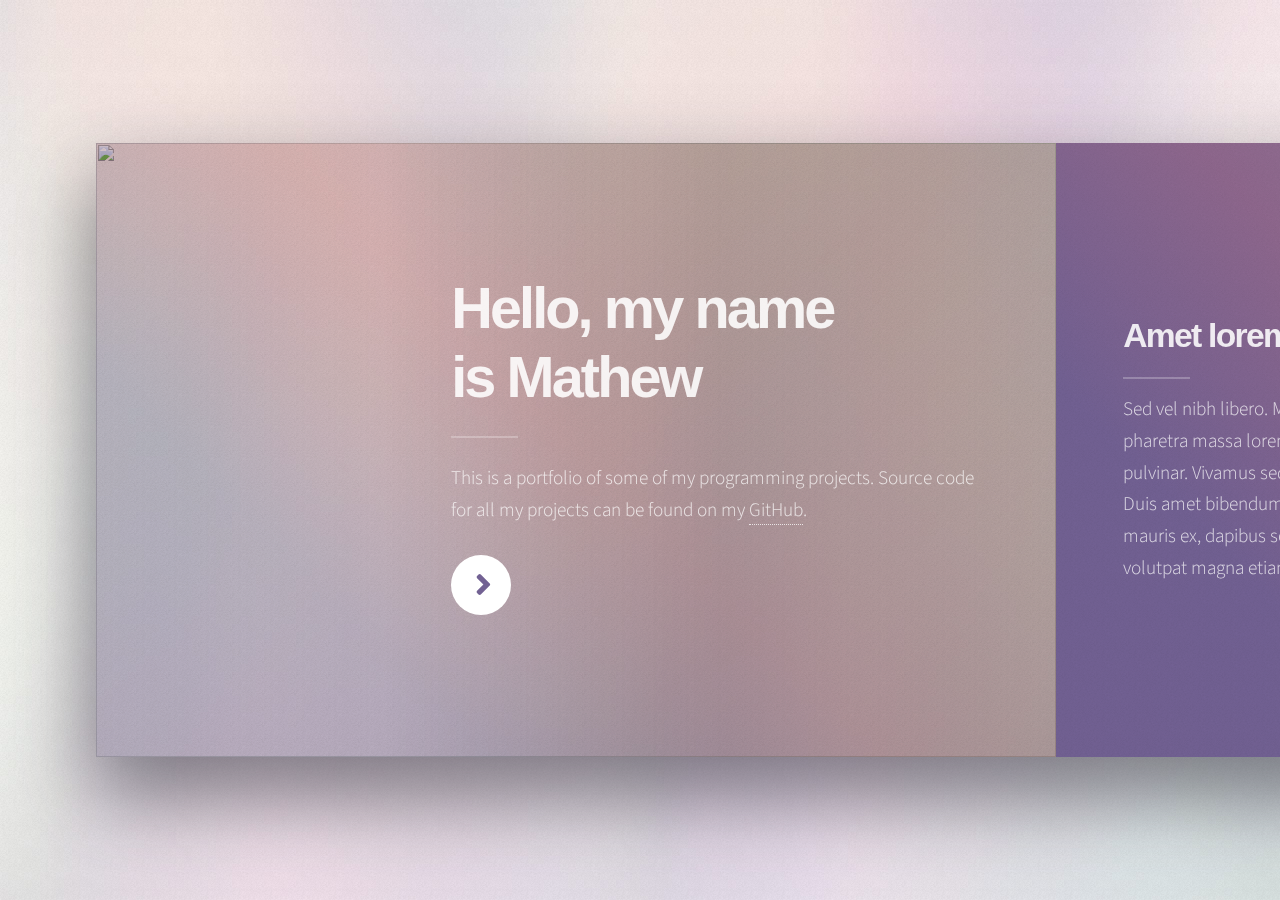
==== index.html @ c0771839 "Home page made" ====
<!DOCTYPE HTML>
<!--
	Ethereal by HTML5 UP
	html5up.net | @ajlkn
	Free for personal and commercial use under the CCA 3.0 license (html5up.net/license)
-->
<html>
	<head>
		<title>Ethereal by HTML5 UP</title>
		<meta charset="utf-8" />
		<meta name="viewport" content="width=device-width, initial-scale=1, user-scalable=no" />
		<link rel="stylesheet" href="assets/css/main.css" />
		<noscript><link rel="stylesheet" href="assets/css/noscript.css" /></noscript>
	</head>
	<body class="is-preload">

		<!-- Page Wrapper -->
			<div id="page-wrapper">

				<!-- Wrapper -->
					<div id="wrapper">

						<!-- Panel (Banner) -->
							<!--<section class="panel banner right">
								<div class="content color0  span-3-75">
									<h1 class="major">Hello, my name<br />
									is Mathew</h1>
									<p>This is a portfolio of some of my programming projects. Source code for all my projects can be found on my <a href="https://github.com/AngryPorkchop11">GitHub</a>.</p>
									<ul class="actions">
										<li><a href="#first" class="button primary color1 circle icon solid fa-angle-right">Next</a></li>
									</ul>
								</div>
								<div class="image filtered span-1-75" data-position="25% 25%">
									<img src="images/pic01.jpg" alt="" />
								</div>
							</section> -->

						<!-- Panel (Spotlight) -->
							<section class="panel spotlight medium right" id= "Home">
								<div class="content span-7">
									<h1 class="major">Hello, my name<br />
										is Mathew</h1>
										<p>This is a portfolio of some of my programming projects. Source code for all my projects can be found on my <a href="https://github.com/AngryPorkchop11">GitHub</a>.</p>
										<ul class="actions">
											<li><a href="#first" class="button primary color1 circle icon solid fa-angle-right">Next</a></li>
										</ul>
								</div>
								<div class="image filtered tinted" data-position="top left">
									<img src="images/HomeScreen.jpg" alt="" />
								</div>
							</section>

						<!-- Panel -->
							<section class="panel color1" id = "first">
								<div class="intro joined">
									<h2 class="major">Amet lorem</h2>
									<p>Sed vel nibh libero. Mauris et lorem pharetra massa lorem turpis congue pulvinar. Vivamus sed feugiat finibus. Duis amet bibendum amet sed. Duis mauris ex, dapibus sed ligula tempus volutpat magna etiam.</p>
								</div>
								<div class="inner">
									<ul class="grid-icons three connected">
										<li><span class="icon fa-gem"><span class="label">Lorem</span></span></li>
										<li><span class="icon solid fa-camera-retro"><span class="label">Ipsum</span></span></li>
										<li><span class="icon solid fa-cog"><span class="label">Dolor</span></span></li>
										<li><span class="icon solid fa-paper-plane"><span class="label">Sit</span></span></li>
										<li><span class="icon solid fa-chart-bar"><span class="label">Amet</span></span></li>
										<li><span class="icon solid fa-code"><span class="label">Nullam</span></span></li>
									</ul>
								</div>
							</section>

						<!-- Panel (Spotlight) -->
							<section class="panel spotlight large left">
								<div class="content span-5">
									<h2 class="major">Magna amet tempus</h2>
									<p>Mauris a cursus velit. Nunc lacinia sollicitudin egestas bibendum, magna dui bibendum ex, sagittis commodo enim risus sed magna nulla. Vestibulum ut consequat velit. Curabitur vitae libero lorem. Quisque iaculis porttitor blandit. Nullam quis sagittis maximus. Sed vel nibh libero. Mauris et lorem pharetra massa lorem turpis congue pulvinar.</p>
								</div>
								<div class="image filtered tinted" data-position="top right">
									<img src="images/pic03.jpg" alt="" />
								</div>
							</section>

						<!-- Panel -->
							<section class="panel">
								<div class="intro color2">
									<h2 class="major">Elit integer</h2>
									<p>Sed vel nibh libero. Mauris et lorem pharetra massa lorem turpis congue pulvinar. Vivamus sed feugiat finibus. Duis amet bibendum amet sed. Duis mauris ex, dapibus sed ligula tempus volutpat magna etiam.</p>
								</div>
								<div class="gallery">
									<div class="group span-3">
										<a href="images/gallery/fulls/01.jpg" class="image filtered span-3" data-position="bottom"><img src="images/gallery/thumbs/01.jpg" alt="" /></a>
										<a href="images/gallery/fulls/02.jpg" class="image filtered span-1-5" data-position="center"><img src="images/gallery/thumbs/02.jpg" alt="" /></a>
										<a href="images/gallery/fulls/03.jpg" class="image filtered span-1-5" data-position="bottom"><img src="images/gallery/thumbs/03.jpg" alt="" /></a>
									</div>
									<a href="images/gallery/fulls/04.jpg" class="image filtered span-2-5" data-position="top"><img src="images/gallery/thumbs/04.jpg" alt="" /></a>
									<div class="group span-4-5">
										<a href="images/gallery/fulls/05.jpg" class="image filtered span-3" data-position="top"><img src="images/gallery/thumbs/05.jpg" alt="" /></a>
										<a href="images/gallery/fulls/06.jpg" class="image filtered span-1-5" data-position="center"><img src="images/gallery/thumbs/06.jpg" alt="" /></a>
										<a href="images/gallery/fulls/07.jpg" class="image filtered span-1-5" data-position="bottom"><img src="images/gallery/thumbs/07.jpg" alt="" /></a>
										<a href="images/gallery/fulls/08.jpg" class="image filtered span-3" data-position="top"><img src="images/gallery/thumbs/08.jpg" alt="" /></a>
									</div>
									<a href="images/gallery/fulls/09.jpg" class="image filtered span-2-5" data-position="right"><img src="images/gallery/thumbs/09.jpg" alt="" /></a>
								</div>
							</section>

						<!-- Panel -->
							<section class="panel color4-alt">
								<div class="intro color4">
									<h2 class="major">Contact</h2>
									<p>Sed vel nibh libero. Mauris et lorem pharetra massa lorem turpis congue pulvinar. Vivamus sed feugiat finibus. Duis amet bibendum amet sed. Duis mauris ex, dapibus sed ligula tempus volutpat magna etiam.</p>
								</div>
								<div class="inner columns divided">
									<div class="span-3-25">
										<form method="post" action="#">
											<div class="fields">
												<div class="field half">
													<label for="name">Name</label>
													<input type="text" name="name" id="name" />
												</div>
												<div class="field half">
													<label for="email">Email</label>
													<input type="email" name="email" id="email" />
												</div>
												<div class="field">
													<label for="message">Message</label>
													<textarea name="message" id="message" rows="4"></textarea>
												</div>
											</div>
											<ul class="actions">
												<li><input type="submit" value="Send Message" class="button primary" /></li>
											</ul>
										</form>
									</div>
									<div class="span-1-5">
										<ul class="contact-icons color1">
											<li class="icon brands fa-twitter"><a href="#">@untitled-tld</a></li>
											<li class="icon brands fa-facebook-f"><a href="#">facebook.com/untitled</a></li>
											<li class="icon brands fa-snapchat-ghost"><a href="#">@untitled-tld</a></li>
											<li class="icon brands fa-instagram"><a href="#">@untitled-tld</a></li>
											<li class="icon brands fa-medium-m"><a href="#">medium.com/untitled</a></li>
										</ul>
									</div>
								</div>
							</section>

						<!-- Panel -->
							<section class="panel color2-alt">
								<div class="intro color2">
									<h2 class="major">Elements</h2>
									<p>Sed vel nibh libero. Mauris et lorem pharetra massa lorem turpis congue pulvinar. Vivamus sed feugiat finibus. Duis amet bibendum amet sed. Duis mauris ex, dapibus sed ligula tempus volutpat magna etiam. </p>
								</div>
								<div class="inner columns aligned">
									<div class="span-2-75">

										<h3 class="major">Text</h3>
										<p>This is <b>bold</b> and this is <strong>strong</strong>. This is <i>italic</i> and this is <em>emphasized</em>.
										This is <sup>superscript</sup> text and this is <sub>subscript</sub> text.
										This is <u>underlined</u> and this is code: <code>for (;;) { ... }</code>. Finally, <a href="#">this is a link</a>.</p>

										<h1>Heading Level 1</h1>
										<h2>Heading Level 2</h2>
										<h3>Heading Level 3</h3>
										<h4>Heading Level 4</h4>
										<h5>Heading Level 5</h5>
										<h6>Heading Level 6</h6>

									</div>
									<div class="span-3">

										<h4>Blockquote</h4>
										<blockquote>Lorem ipsum dolor sit amet. Felis sagittis eget tempus euismod. Vestibulum ante ipsum primis in vestibulum. Blandit adipiscing eu iaculis volutpat ac adipiscing volutpat ac adipiscing faucibus.</blockquote>

										<h4>Preformatted</h4>
										<pre><code>i = 0;

while (!deck.isInOrder()) {
    print 'Iteration ' + (i++);
    deck.shuffle();
}

print 'It took ' + i + ' iterations to sort the deck.';</code></pre>

									</div>
									<div class="span-1-25">

										<h3 class="major">Lists</h3>

										<h4>Unordered</h4>
										<ul>
											<li>Lorem ipsum dolor sit.</li>
											<li>Dolor pulvinar etiam.</li>
											<li>Etiam vel felis viverra.</li>
										</ul>

										<h4>Alternate</h4>
										<ul class="alt">
											<li>Lorem ipsum dolor sit.</li>
											<li>Dolor pulvinar etiam.</li>
											<li>Etiam vel felis viverra.</li>
											<li>Felis enim feugiat.</li>
										</ul>

									</div>
									<div class="span-1-5">

										<h4>Ordered</h4>
										<ol>
											<li>Lorem ipsum dolor sit.</li>
											<li>Dolor pulvinar etiam.</li>
											<li>Etiam vel felis viverra.</li>
											<li>Felis enim feugiat.</li>
											<li>Etiam vel felis lorem.</li>
										</ol>

										<h4>Actions</h4>
										<ul class="actions">
											<li><a href="#" class="button primary color2">Default</a></li>
											<li><a href="#" class="button">Default</a></li>
										</ul>
										<ul class="actions stacked">
											<li><a href="#" class="button primary color2">Default</a></li>
											<li><a href="#" class="button">Default</a></li>
										</ul>

									</div>
									<div class="span-1-25">

										<h4>Icons</h4>
										<ul class="icons">
											<li><a href="#" class="icon brands fa-twitter"><span class="label">Twitter</span></a></li>
											<li><a href="#" class="icon brands fa-facebook-f"><span class="label">Facebook</span></a></li>
											<li><a href="#" class="icon brands fa-instagram"><span class="label">Instagram</span></a></li>
											<li><a href="#" class="icon brands fa-github"><span class="label">GitHub</span></a></li>
											<li><a href="#" class="icon brands fa-medium-m"><span class="label">Medium</span></a></li>
										</ul>

										<h4>Contact Icons</h4>
										<ul class="contact-icons color2">
											<li class="icon brands fa-twitter"><a href="#">Twitter</a></li>
											<li class="icon brands fa-facebook-f"><a href="#">Facebook</a></li>
											<li class="icon brands fa-instagram"><a href="#">Instagram</a></li>
											<li class="icon brands fa-github"><a href="#">GitHub</a></li>
											<li class="icon brands fa-medium-m"><a href="#">Medium</a></li>
										</ul>

									</div>
									<div class="span-3">
										<h3 class="major">Table</h3>
										<h4>Default</h4>
										<div class="table-wrapper">
											<table>
												<thead>
													<tr>
														<th>Name</th>
														<th>Description</th>
														<th>Price</th>
													</tr>
												</thead>
												<tbody>
													<tr>
														<td>Item One</td>
														<td>Ante turpis integer aliquet porttitor.</td>
														<td>29.99</td>
													</tr>
													<tr>
														<td>Item Two</td>
														<td>Vis ac commodo adipiscing arcu aliquet.</td>
														<td>19.99</td>
													</tr>
													<tr>
														<td>Item Three</td>
														<td> Morbi faucibus arcu accumsan lorem.</td>
														<td>29.99</td>
													</tr>
													<tr>
														<td>Item Four</td>
														<td>Vitae integer tempus condimentum.</td>
														<td>19.99</td>
													</tr>
												</tbody>
												<tfoot>
													<tr>
														<td colspan="2"></td>
														<td>100.00</td>
													</tr>
												</tfoot>
											</table>
										</div>
									</div>
									<div class="span-3">
										<h4>Alternate</h4>
										<div class="table-wrapper">
											<table class="alt">
												<thead>
													<tr>
														<th>Name</th>
														<th>Description</th>
														<th>Price</th>
													</tr>
												</thead>
												<tbody>
													<tr>
														<td>Item One</td>
														<td>Ante turpis integer aliquet porttitor.</td>
														<td>29.99</td>
													</tr>
													<tr>
														<td>Item Two</td>
														<td>Vis ac commodo adipiscing arcu aliquet.</td>
														<td>19.99</td>
													</tr>
													<tr>
														<td>Item Three</td>
														<td> Morbi faucibus arcu accumsan lorem.</td>
														<td>29.99</td>
													</tr>
													<tr>
														<td>Item Four</td>
														<td>Vitae integer tempus condimentum.</td>
														<td>19.99</td>
													</tr>
													<tr>
														<td>Item Five</td>
														<td>Ante turpis integer aliquet porttitor.</td>
														<td>29.99</td>
													</tr>
												</tbody>
												<tfoot>
													<tr>
														<td colspan="2"></td>
														<td>100.00</td>
													</tr>
												</tfoot>
											</table>
										</div>
									</div>
									<div class="span-2-25">
										<h3 class="major">Buttons</h3>
										<ul class="actions">
											<li><a href="#" class="button primary color2">Primary</a></li>
											<li><a href="#" class="button">Default</a></li>
										</ul>
										<ul class="actions">
											<li><a href="#" class="button">Default</a></li>
											<li><a href="#" class="button large">Large</a></li>
											<li><a href="#" class="button small">Small</a></li>
										</ul>
										<ul class="actions">
											<li><a href="#" class="button primary color2 icon solid fa-cog">Icon</a></li>
											<li><a href="#" class="button icon fa-gem">Icon</a></li>
										</ul>
										<ul class="actions">
											<li><span class="button primary color2 disabled">Disabled</span></li>
											<li><span class="button disabled">Disabled</span></li>
										</ul>
										<ul class="actions">
											<li><a href="#" class="button primary color2 circle icon solid fa-cog">Icon</a></li>
											<li><a href="#" class="button circle icon fa-gem">Icon</a></li>
										</ul>
									</div>
									<div class="span-4-5">
										<h3 class="major">Form</h3>
										<form method="post" action="#">
											<div class="fields">
												<div class="field third">
													<label for="demo-name">Name</label>
													<input type="text" name="demo-name" id="demo-name" value="" placeholder="Jane Doe" />
												</div>
												<div class="field third">
													<label for="demo-email">Email</label>
													<input type="email" name="demo-email" id="demo-email" value="" placeholder="jane@untitled.tld" />
												</div>
												<div class="field third">
													<label for="demo-category">Category</label>
													<div class="select-wrapper">
														<select name="demo-category" id="demo-category">
															<option value="">-</option>
															<option value="1">Manufacturing</option>
															<option value="1">Shipping</option>
															<option value="1">Administration</option>
															<option value="1">Human Resources</option>
														</select>
													</div>
												</div>
												<div class="field quarter">
													<input type="radio" id="demo-priority-low" name="demo-priority" class="color2" checked />
													<label for="demo-priority-low">Low Priority</label>
												</div>
												<div class="field quarter">
													<input type="radio" id="demo-priority-high" name="demo-priority" class="color2" />
													<label for="demo-priority-high">High Priority</label>
												</div>
												<div class="field quarter">
													<input type="checkbox" id="demo-copy" name="demo-copy" class="color2" />
													<label for="demo-copy">Email a copy</label>
												</div>
												<div class="field quarter">
													<input type="checkbox" id="demo-human" name="demo-human" class="color2" checked />
													<label for="demo-human">Not a robot</label>
												</div>
												<div class="field">
													<label for="demo-message">Message</label>
													<textarea name="demo-message" id="demo-message" placeholder="Enter your message" rows="2"></textarea>
												</div>
											</div>
											<ul class="actions">
												<li><input type="submit" value="Send Message" class="primary color2" /></li>
												<li><input type="reset" value="Reset" /></li>
											</ul>
										</form>
									</div>
								</div>
							</section>

						<!-- Copyright -->
							<div class="copyright">&copy; Untitled. Design: <a href="https://html5up.net">HTML5 UP</a>.</div>

					</div>

			</div>

		<!-- Scripts -->
			<script src="assets/js/jquery.min.js"></script>
			<script src="assets/js/browser.min.js"></script>
			<script src="assets/js/breakpoints.min.js"></script>
			<script src="assets/js/main.js"></script>

	</body>
</html>
---- assets/css/main.css ----
@import url(fontawesome-all.min.css);
@import url("https://fonts.googleapis.com/css?family=Source+Sans+Pro:300,400,300i,400i");

/*
	Ethereal by HTML5 UP
	html5up.net | @ajlkn
	Free for personal and commercial use under the CCA 3.0 license (html5up.net/license)
*/

html, body, div, span, applet, object,
iframe, h1, h2, h3, h4, h5, h6, p, blockquote,
pre, a, abbr, acronym, address, big, cite,
code, del, dfn, em, img, ins, kbd, q, s, samp,
small, strike, strong, sub, sup, tt, var, b,
u, i, center, dl, dt, dd, ol, ul, li, fieldset,
form, label, legend, table, caption, tbody,
tfoot, thead, tr, th, td, article, aside,
canvas, details, embed, figure, figcaption,
footer, header, hgroup, menu, nav, output, ruby,
section, summary, time, mark, audio, video {
	margin: 0;
	padding: 0;
	border: 0;
	font-size: 100%;
	font: inherit;
	vertical-align: baseline;}

article, aside, details, figcaption, figure,
footer, header, hgroup, menu, nav, section {
	display: block;}

body {
	line-height: 1;
}

ol, ul {
	list-style: none;
}

blockquote, q {
	quotes: none;
}

	blockquote:before, blockquote:after, q:before, q:after {
		content: '';
		content: none;
	}

table {
	border-collapse: collapse;
	border-spacing: 0;
}

body {
	-webkit-text-size-adjust: none;
}

mark {
	background-color: transparent;
	color: inherit;
}

input::-moz-focus-inner {
	border: 0;
	padding: 0;
}

input, select, textarea {
	-moz-appearance: none;
	-webkit-appearance: none;
	-ms-appearance: none;
	appearance: none;
}

/* Page */

	@-moz-keyframes load-spinner {
		0% {
			-moz-transform: rotate(0deg);
			-webkit-transform: rotate(0deg);
			-ms-transform: rotate(0deg);
			transform: rotate(0deg);
		}

		100% {
			-moz-transform: rotate(360deg);
			-webkit-transform: rotate(360deg);
			-ms-transform: rotate(360deg);
			transform: rotate(360deg);
		}
	}

	@-webkit-keyframes load-spinner {
		0% {
			-moz-transform: rotate(0deg);
			-webkit-transform: rotate(0deg);
			-ms-transform: rotate(0deg);
			transform: rotate(0deg);
		}

		100% {
			-moz-transform: rotate(360deg);
			-webkit-transform: rotate(360deg);
			-ms-transform: rotate(360deg);
			transform: rotate(360deg);
		}
	}

	@-ms-keyframes load-spinner {
		0% {
			-moz-transform: rotate(0deg);
			-webkit-transform: rotate(0deg);
			-ms-transform: rotate(0deg);
			transform: rotate(0deg);
		}

		100% {
			-moz-transform: rotate(360deg);
			-webkit-transform: rotate(360deg);
			-ms-transform: rotate(360deg);
			transform: rotate(360deg);
		}
	}

	@keyframes load-spinner {
		0% {
			-moz-transform: rotate(0deg);
			-webkit-transform: rotate(0deg);
			-ms-transform: rotate(0deg);
			transform: rotate(0deg);
		}

		100% {
			-moz-transform: rotate(360deg);
			-webkit-transform: rotate(360deg);
			-ms-transform: rotate(360deg);
			transform: rotate(360deg);
		}
	}

	@-ms-viewport {
		width: device-width;
	}

	html {
		width: 100%;
		height: 100%;
	}

	html {
		box-sizing: border-box;
	}

	*, *:before, *:after {
		box-sizing: inherit;
	}

	body {
		display: -moz-flex;
		display: -webkit-flex;
		display: -ms-flex;
		display: flex;
		-moz-align-items: center;
		-webkit-align-items: center;
		-ms-align-items: center;
		align-items: center;
		-moz-justify-content: -moz-flex-start;
		-webkit-justify-content: -webkit-flex-start;
		-ms-justify-content: -ms-flex-start;
		justify-content: flex-start;
		-ms-overflow-style: scrollbar;
		width: 100%;
		height: 100%;
		min-height: 30rem;
		overflow: hidden;
	}

		body:before {
			-moz-animation: load-spinner 1s infinite linear;
			-webkit-animation: load-spinner 1s infinite linear;
			-ms-animation: load-spinner 1s infinite linear;
			animation: load-spinner 1s infinite linear;
			-moz-transition: opacity 0.25s ease;
			-webkit-transition: opacity 0.25s ease;
			-ms-transition: opacity 0.25s ease;
			transition: opacity 0.25s ease;
			-moz-transition-delay: 0s;
			-webkit-transition-delay: 0s;
			-ms-transition-delay: 0s;
			transition-delay: 0s;
			pointer-events: none;
			content: '';
			display: block;
			position: absolute;
			top: 50%;
			left: 50%;
			width: 4rem;
			height: 4rem;
			margin: -2rem 0 0 -2rem;
			background-image: url("data:image/svg+xml;charset=utf8,%3Csvg xmlns='http://www.w3.org/2000/svg' xmlns:xlink='http://www.w3.org/1999/xlink' width='96px' height='96px' viewBox='0 0 96 96' zoomAndPan='disable'%3E%3Cstyle%3Ecircle %7Bfill: transparent%3B stroke: %232e2b37%3B stroke-width: 1.5px%3B %7D%3C/style%3E%3Cdefs%3E%3CclipPath id='corner'%3E%3Cpolygon points='0,0 48,0 48,48 96,48 96,96 0,96' /%3E%3C/clipPath%3E%3C/defs%3E%3Cg clip-path='url(%23corner)'%3E%3Ccircle cx='48' cy='48' r='32'/%3E%3C/g%3E%3C/svg%3E");
			background-position: center;
			background-repeat: no-repeat;
			background-size: 4rem;
			opacity: 0;
		}

		body:after {
			pointer-events: none;
			content: '';
			display: block;
			position: fixed;
			top: 0;
			left: 0;
			width: 100%;
			height: 100%;
			z-index: -1;
			background-attachment: fixed;
			background-color: #e1e6e1;
			background-image: url("../../images/overlay.png"), url("../../images/bg.jpg");
			background-repeat: repeat, repeat-x;
			background-size: 128px 128px, cover;
		}

		body.is-preload *, body.is-preload *:before, body.is-preload *:after {
			-moz-animation: none !important;
			-webkit-animation: none !important;
			-ms-animation: none !important;
			animation: none !important;
			-moz-transition: none !important;
			-webkit-transition: none !important;
			-ms-transition: none !important;
			transition: none !important;
		}

		body.is-preload:before {
			-moz-transition: opacity 1s ease;
			-webkit-transition: opacity 1s ease;
			-ms-transition: opacity 1s ease;
			transition: opacity 1s ease;
			-moz-transition-delay: 0.75s;
			-webkit-transition-delay: 0.75s;
			-ms-transition-delay: 0.75s;
			transition-delay: 0.75s;
			opacity: 0.25;
		}

	@media screen and (max-width: 736px) {

		html {
			height: auto;
		}

		body {
			height: auto;
			overflow-x: hidden;
			overflow-y: auto;
		}

	}

	@media screen and (max-width: 480px) {

		html, body {
			min-width: 320px;
		}

	}

/* Typography */

	html {
		font-size: 18pt;
		font-size: 1vmax;
	}

		@media screen and (max-width: 1680px) {

			html {
				font-size: 12pt;
				font-size: 1.1vmax;
			}

		}

		@media screen and (max-width: 1280px) {

			html {
				font-size: 11pt;
				font-size: 1.5vmax;
			}

		}

	body, input, select, textarea {
		color: rgba(255, 255, 255, 0.75);
		font-family: "Source Sans Pro", Helvetica, sans-serif;
		font-size: 1rem;
		font-weight: 300;
		line-height: 1.65;
	}

	a {
		-moz-transition: color 0.2s ease-in-out, border-bottom-color 0.2s ease-in-out;
		-webkit-transition: color 0.2s ease-in-out, border-bottom-color 0.2s ease-in-out;
		-ms-transition: color 0.2s ease-in-out, border-bottom-color 0.2s ease-in-out;
		transition: color 0.2s ease-in-out, border-bottom-color 0.2s ease-in-out;
		color: inherit;
		border-bottom: dotted 1px;
		text-decoration: none;
	}

		a:hover {
			border-bottom-color: transparent;
			color: #ffe4b4;
		}

	strong, b {
		color: rgba(255, 255, 255, 0.875);
		font-weight: 400;
	}

	em, i {
		font-style: italic;
	}

	p {
		margin: 0 0 1.5rem 0;
	}

		body.is-ie p {
			width: 100%;
		}

	h1, h2, h3, h4, h5, h6 {
		color: rgba(255, 255, 255, 0.875);
		font-family: Arial, Helvetica, sans-serif;
		font-weight: 700;
		line-height: 1.3;
		margin: 0 0 0.75rem 0;
		letter-spacing: -0.05em;
	}

		h1 a, h2 a, h3 a, h4 a, h5 a, h6 a {
			color: inherit;
			text-decoration: none;
		}

	h1.major, h2.major, h3.major {
		position: relative;
	}

		h1.major:after, h2.major:after, h3.major:after {
			content: '';
			position: absolute;
			left: 0;
			width: 3.5rem;
			height: 0.1rem;
			background-color: rgba(255, 255, 255, 0.25);
		}

	h1 {
		font-size: 3rem;
		line-height: 1.2;
	}

		h1.major {
			margin: 0 0 2.625rem 0;
		}

			h1.major:after {
				bottom: -1.325rem;
			}

	h2 {
		font-size: 1.75rem;
		line-height: 1.2;
	}

		h2.major {
			margin: 0 0 1.9875rem 0;
		}

			h2.major:after {
				bottom: -1.2rem;
			}

	h3 {
		font-size: 1.325rem;
	}

		h3.major {
			margin: 0 0 1.875rem 0;
		}

			h3.major:after {
				bottom: -0.75rem;
			}

	h4 {
		font-size: 1rem;
	}

	h5 {
		font-size: 0.9rem;
	}

	h6 {
		font-size: 0.7rem;
	}

	sub {
		font-size: 0.8rem;
		position: relative;
		top: 0.5rem;
	}

	sup {
		font-size: 0.8rem;
		position: relative;
		top: -0.5rem;
	}

	blockquote {
		border-left: solid 0.25rem rgba(255, 255, 255, 0.25);
		font-style: italic;
		margin: 0 0 1.5rem 0;
		padding: 0.375rem 0 0.375rem 1.5rem;
	}

	code {
		background: rgba(255, 255, 255, 0.075);
		border-radius: 0.25rem;
		font-family: "Courier New", monospace;
		font-size: 0.8rem;
		margin: 0 0.25rem;
		padding: 0.25rem 0.65rem;
	}

	pre {
		-webkit-overflow-scrolling: touch;
		font-family: "Courier New", monospace;
		font-size: 0.8rem;
		margin: 0 0 1.5rem 0;
		white-space: pre-wrap;
	}

		pre code {
			display: block;
			line-height: 1.625;
			padding: 1rem 1.5rem;
			overflow-x: auto;
			margin: 0;
		}

	hr {
		border: 0;
		border-bottom: solid 2px rgba(255, 255, 255, 0.25);
		margin: 1.875rem 0;
	}

	.align-left {
		text-align: left;
	}

	.align-center {
		text-align: center;
	}

	.align-right {
		text-align: right;
	}

	@media screen and (max-width: 736px) {

		html {
			font-size: 12pt;
		}

		h1 {
			font-size: 2.25rem;
			line-height: 1.2;
		}

			h1.major {
				margin: 0 0 2.625rem 0;
			}

				h1.major:after {
					bottom: -1.325rem;
				}

		h2 {
			font-size: 1.5rem;
			line-height: 1.2;
		}

			h2.major {
				margin: 0 0 1.9875rem 0;
			}

				h2.major:after {
					bottom: -1.2rem;
				}

		h3 {
			font-size: 1rem;
		}

			h3.major {
				margin: 0 0 1.875rem 0;
			}

				h3.major:after {
					bottom: -0.75rem;
				}

		h4 {
			font-size: 1rem;
		}

		h5 {
			font-size: 0.9rem;
		}

		h6 {
			font-size: 0.7rem;
		}

		h1 br, h2 br, h3 br, h4 br, h5 br, h6 br {
			display: none;
		}

	}

	@media screen and (max-width: 360px) {

		html {
			font-size: 11pt;
		}

	}

/* Form */

	form {
		margin: 0 0 1.5rem 0;
	}

		form > :last-child {
			margin-bottom: 0;
		}

		form > .fields {
			display: -moz-flex;
			display: -webkit-flex;
			display: -ms-flex;
			display: flex;
			-moz-flex-wrap: wrap;
			-webkit-flex-wrap: wrap;
			-ms-flex-wrap: wrap;
			flex-wrap: wrap;
			width: calc(100% + 3rem);
			margin: -1.5rem 0 1.5rem -1.5rem;
		}

			form > .fields > .field {
				-moz-flex-grow: 0;
				-webkit-flex-grow: 0;
				-ms-flex-grow: 0;
				flex-grow: 0;
				-moz-flex-shrink: 0;
				-webkit-flex-shrink: 0;
				-ms-flex-shrink: 0;
				flex-shrink: 0;
				padding: 1.5rem 0 0 1.5rem;
				width: calc(100% - 1.5rem);
			}

				form > .fields > .field.half {
					width: calc(50% - 0.75rem);
				}

				form > .fields > .field.third {
					width: calc(100%/3 - 0.5rem);
				}

				form > .fields > .field.quarter {
					width: calc(25% - 0.375rem);
				}

		@media screen and (max-width: 736px) {

			form > .fields {
				width: calc(100% + 2.25rem);
				margin: -1.125rem 0 1.5rem -1.125rem;
			}

				form > .fields > .field {
					padding: 1.125rem 0 0 1.125rem;
					width: calc(100% - 1.125rem);
				}

					form > .fields > .field.half {
						width: calc(100% - 1.125rem);
					}

					form > .fields > .field.third {
						width: calc(100% - 1.125rem);
					}

					form > .fields > .field.quarter {
						width: calc(100% - 1.125rem);
					}

		}

	label {
		color: rgba(255, 255, 255, 0.875);
		display: block;
		font-family: Arial, Helvetica, sans-serif;
		font-size: 0.8rem;
		font-weight: 700;
		margin: 0 0 0.4875rem 0;
	}

	input[type="text"],
	input[type="password"],
	input[type="email"],
	input[type="tel"],
	select,
	textarea {
		-moz-appearance: none;
		-webkit-appearance: none;
		-ms-appearance: none;
		appearance: none;
		background: transparent;
		border: solid 2px rgba(255, 255, 255, 0.25);
		border-radius: 0.25rem;
		color: inherit;
		display: block;
		outline: 0;
		padding: 0 0.75rem;
		text-decoration: none;
		width: 100%;
	}

		input[type="text"]:invalid,
		input[type="password"]:invalid,
		input[type="email"]:invalid,
		input[type="tel"]:invalid,
		select:invalid,
		textarea:invalid {
			box-shadow: none;
		}

		input[type="text"]:focus,
		input[type="password"]:focus,
		input[type="email"]:focus,
		input[type="tel"]:focus,
		select:focus,
		textarea:focus {
			border-color: #ffe4b4;
		}

	option {
		background-color: rgba(255, 255, 255, 0.875);
		color: #2e2b37;
	}

	select {
		background-image: url("data:image/svg+xml;charset=utf8,%3Csvg xmlns='http://www.w3.org/2000/svg' width='40' height='40' preserveAspectRatio='none' viewBox='0 0 40 40'%3E%3Cpath d='M9.4,12.3l10.4,10.4l10.4-10.4c0.2-0.2,0.5-0.4,0.9-0.4c0.3,0,0.6,0.1,0.9,0.4l3.3,3.3c0.2,0.2,0.4,0.5,0.4,0.9 c0,0.4-0.1,0.6-0.4,0.9L20.7,31.9c-0.2,0.2-0.5,0.4-0.9,0.4c-0.3,0-0.6-0.1-0.9-0.4L4.3,17.3c-0.2-0.2-0.4-0.5-0.4-0.9 c0-0.4,0.1-0.6,0.4-0.9l3.3-3.3c0.2-0.2,0.5-0.4,0.9-0.4S9.1,12.1,9.4,12.3z' fill='rgba(255, 255, 255, 0.25)' /%3E%3C/svg%3E");
		background-size: 1.25rem;
		background-repeat: no-repeat;
		background-position: calc(100% - 1rem) center;
		height: 2.5rem;
		padding-right: 2.5rem;
		text-overflow: ellipsis;
	}

		select option {
			color: rgba(255, 255, 255, 0.875);
			background: #2e2b37;
		}

		select:focus::-ms-value {
			background-color: transparent;
		}

		select::-ms-expand {
			display: none;
		}

	input[type="text"],
	input[type="password"],
	input[type="email"],
	select {
		height: 2.5rem;
	}

	textarea {
		padding: 0.75rem 1rem;
	}

	input[type="checkbox"],
	input[type="radio"] {
		-moz-appearance: none;
		-webkit-appearance: none;
		-ms-appearance: none;
		appearance: none;
		display: block;
		float: left;
		margin-right: -2rem;
		opacity: 0;
		width: 1rem;
		z-index: -1;
	}

		input[type="checkbox"] + label,
		input[type="radio"] + label {
			text-decoration: none;
			position: relative;
			color: rgba(255, 255, 255, 0.75);
			cursor: pointer;
			display: inline-block;
			font-size: 1rem;
			font-weight: 300;
			margin-bottom: 0;
			padding-left: 2.5rem;
			padding-right: 1rem;
		}

			input[type="checkbox"] + label:before,
			input[type="radio"] + label:before {
				-moz-osx-font-smoothing: grayscale;
				-webkit-font-smoothing: antialiased;
				display: inline-block;
				font-style: normal;
				font-variant: normal;
				text-rendering: auto;
				line-height: 1;
				text-transform: none !important;
				font-family: 'Font Awesome 5 Free';
				font-weight: 900;
			}

			input[type="checkbox"] + label:before,
			input[type="radio"] + label:before {
				content: '';
				display: inline-block;
				font-size: 0.8rem;
				position: absolute;
				top: 0;
				left: 0;
				width: 1.6875rem;
				height: 1.6875rem;
				line-height: 1.6875rem;
				background: rgba(255, 255, 255, 0.075);
				border: solid 1px rgba(255, 255, 255, 0.25);
				border-radius: 0.25rem;
				color: #2e2b37;
				text-align: center;
			}

				body.is-ie input[type="checkbox"] + label:before, body.is-ie
				input[type="radio"] + label:before {
					line-height: 1.5;
				}

		input[type="checkbox"]:checked + label:before,
		input[type="radio"]:checked + label:before {
			content: '\f00c';
			background: rgba(255, 255, 255, 0.875);
			border-color: rgba(255, 255, 255, 0.875);
		}

		input[type="checkbox"]:focus + label:before,
		input[type="radio"]:focus + label:before {
			border-color: #ffe4b4;
			box-shadow: 0 0 0 1px #ffe4b4;
		}

		input[type="checkbox"]:focus:checked + label:before,
		input[type="radio"]:focus:checked + label:before {
			background: #ffe4b4;
		}

		input[type="checkbox"].color1 + label:before,
		input[type="radio"].color1 + label:before {
			color: #726193;
		}

		input[type="checkbox"].color2 + label:before,
		input[type="radio"].color2 + label:before {
			color: #e37b7c;
		}

		input[type="checkbox"].color3 + label:before,
		input[type="radio"].color3 + label:before {
			color: #ffe4b4;
		}

		input[type="checkbox"].color4 + label:before,
		input[type="radio"].color4 + label:before {
			color: #353865;
		}

	input[type="checkbox"] + label:before {
		border-radius: 0.25rem;
	}

	input[type="radio"] + label:before {
		border-radius: 100%;
	}

	::-webkit-input-placeholder {
		color: rgba(255, 255, 255, 0.5) !important;
		opacity: 1.0;
	}

	:-moz-placeholder {
		color: rgba(255, 255, 255, 0.5) !important;
		opacity: 1.0;
	}

	::-moz-placeholder {
		color: rgba(255, 255, 255, 0.5) !important;
		opacity: 1.0;
	}

	:-ms-input-placeholder {
		color: rgba(255, 255, 255, 0.5) !important;
		opacity: 1.0;
	}

/* Icon */

	.icon {
		text-decoration: none;
		position: relative;
		border-bottom: none;
	}

		.icon:before {
			-moz-osx-font-smoothing: grayscale;
			-webkit-font-smoothing: antialiased;
			display: inline-block;
			font-style: normal;
			font-variant: normal;
			text-rendering: auto;
			line-height: 1;
			text-transform: none !important;
			font-family: 'Font Awesome 5 Free';
			font-weight: 400;
		}

		.icon > .label {
			display: none;
		}

		.icon:before {
			line-height: inherit;
		}

		.icon.solid:before {
			font-weight: 900;
		}

		.icon.brands:before {
			font-family: 'Font Awesome 5 Brands';
		}

/* Image */

	.image {
		display: inline-block;
		position: relative;
		border: 0;
	}

		.image.filtered:after {
			background-image: url("../../images/overlay.png"), linear-gradient(45deg, rgba(114, 97, 147, 0.25) 25%, rgba(227, 123, 124, 0.25) 50%, rgba(255, 228, 180, 0.25));
			background-size: 128px 128px, auto;
			pointer-events: none;
			content: '';
			position: absolute;
			top: 0;
			left: 0;
			width: 100%;
			height: 100%;
			opacity: 1;
			z-index: 1;
		}

		.image.filtered.tinted:after {
			background-image: url("../../images/overlay.png"), linear-gradient(45deg, rgba(114, 97, 147, 0.25) 25%, rgba(227, 123, 124, 0.25) 50%, rgba(255, 228, 180, 0.25)), linear-gradient(0deg, rgba(0, 0, 0, 0.125), rgba(0, 0, 0, 0.125));
			background-size: 128px 128px, auto, auto;
		}

		.image[data-position] img {
			-moz-object-fit: cover;
			-webkit-object-fit: cover;
			-ms-object-fit: cover;
			object-fit: cover;
			display: block;
			position: absolute;
			top: 0;
			left: 0;
			width: 100%;
			height: 100%;
		}

		.image[data-position="top left"] img {
			-moz-object-position: top left;
			-webkit-object-position: top left;
			-ms-object-position: top left;
			object-position: top left;
		}

		.image[data-position="top"] img {
			-moz-object-position: top;
			-webkit-object-position: top;
			-ms-object-position: top;
			object-position: top;
		}

		.image[data-position="top right"] img {
			-moz-object-position: top right;
			-webkit-object-position: top right;
			-ms-object-position: top right;
			object-position: top right;
		}

		.image[data-position="right"] img {
			-moz-object-position: right;
			-webkit-object-position: right;
			-ms-object-position: right;
			object-position: right;
		}

		.image[data-position="bottom right"] img {
			-moz-object-position: bottom right;
			-webkit-object-position: bottom right;
			-ms-object-position: bottom right;
			object-position: bottom right;
		}

		.image[data-position="bottom"] img {
			-moz-object-position: bottom;
			-webkit-object-position: bottom;
			-ms-object-position: bottom;
			object-position: bottom;
		}

		.image[data-position="bottom left"] img {
			-moz-object-position: bottom left;
			-webkit-object-position: bottom left;
			-ms-object-position: bottom left;
			object-position: bottom left;
		}

		.image[data-position="left"] img {
			-moz-object-position: left;
			-webkit-object-position: left;
			-ms-object-position: left;
			object-position: left;
		}

		.image[data-position="center"] img {
			-moz-object-position: center;
			-webkit-object-position: center;
			-ms-object-position: center;
			object-position: center;
		}

		.image[data-position="25% 25%"] img {
			-moz-object-position: 25% 25%;
			-webkit-object-position: 25% 25%;
			-ms-object-position: 25% 25%;
			object-position: 25% 25%;
		}

		.image[data-position="75% 25%"] img {
			-moz-object-position: 75% 25%;
			-webkit-object-position: 75% 25%;
			-ms-object-position: 75% 25%;
			object-position: 75% 25%;
		}

		.image[data-position="75% 75%"] img {
			-moz-object-position: 75% 75%;
			-webkit-object-position: 75% 75%;
			-ms-object-position: 75% 75%;
			object-position: 75% 75%;
		}

		.image[data-position="25% 75%"] img {
			-moz-object-position: 25% 75%;
			-webkit-object-position: 25% 75%;
			-ms-object-position: 25% 75%;
			object-position: 25% 75%;
		}

		.image img {
			display: block;
		}

		.image.left, .image.right {
			max-width: 40%;
		}

			.image.left img, .image.right img {
				width: 100%;
			}

		.image.left {
			float: left;
			padding: 0 1.5rem 1rem 0;
			top: 0.25rem;
		}

		.image.right {
			float: right;
			padding: 0 0 1rem 1.5rem;
			top: 0.25rem;
		}

		.image.fit {
			display: block;
			margin: 0 0 1.5rem 0;
			width: 100%;
		}

			.image.fit img {
				width: 100%;
			}

		.image.main {
			display: block;
			margin: 0 0 2.25rem 0;
			width: 100%;
		}

			.image.main img {
				width: 100%;
			}

/* List */

	ol {
		list-style: decimal;
		margin: 0 0 1.5rem 0;
		padding-left: 1.25rem;
	}

		ol li {
			padding-left: 0.25rem;
		}

	ul {
		list-style: disc;
		margin: 0 0 1.5rem 0;
		padding-left: 1rem;
	}

		ul li {
			padding-left: 0.5rem;
		}

		ul.alt {
			list-style: none;
			padding-left: 0;
		}

			ul.alt li {
				border-top: solid 1px rgba(255, 255, 255, 0.25);
				padding: 0.5rem 0;
			}

				ul.alt li:first-child {
					border-top: 0;
					padding-top: 0;
				}

	dl {
		margin: 0 0 1.5rem 0;
	}

		dl dt {
			display: block;
			font-weight: 400;
			margin: 0 0 0.75rem 0;
		}

		dl dd {
			margin-left: 1.5rem;
		}

/* Actions */

	ul.actions {
		display: -moz-flex;
		display: -webkit-flex;
		display: -ms-flex;
		display: flex;
		cursor: default;
		list-style: none;
		margin-left: -0.75rem;
		padding-left: 0;
	}

		ul.actions li {
			padding: 0 0 0 0.75rem;
			vertical-align: middle;
		}

		ul.actions.special {
			-moz-justify-content: center;
			-webkit-justify-content: center;
			-ms-justify-content: center;
			justify-content: center;
			width: 100%;
			margin-left: 0;
		}

			ul.actions.special li:first-child {
				padding-left: 0;
			}

		ul.actions.stacked {
			-moz-flex-direction: column;
			-webkit-flex-direction: column;
			-ms-flex-direction: column;
			flex-direction: column;
			margin-left: 0;
		}

			ul.actions.stacked li {
				padding: 0.975rem 0 0 0;
			}

				ul.actions.stacked li:first-child {
					padding-top: 0;
				}

		ul.actions.fit {
			width: calc(100% + 0.75rem);
		}

			ul.actions.fit li {
				-moz-flex-grow: 1;
				-webkit-flex-grow: 1;
				-ms-flex-grow: 1;
				flex-grow: 1;
				-moz-flex-shrink: 1;
				-webkit-flex-shrink: 1;
				-ms-flex-shrink: 1;
				flex-shrink: 1;
				width: 100%;
			}

				ul.actions.fit li > * {
					width: 100%;
				}

			ul.actions.fit.stacked {
				width: 100%;
			}

/* Icons */

	ul.icons {
		cursor: default;
		list-style: none;
		padding-left: 0;
	}

		ul.icons li {
			display: inline-block;
			padding: 0 1rem 0 0;
		}

			ul.icons li:last-child {
				padding-right: 0;
			}

			ul.icons li .icon:before {
				font-size: 1.25em;
			}

/* Grid Icons */

	ul.grid-icons {
		display: -moz-flex;
		display: -webkit-flex;
		display: -ms-flex;
		display: flex;
		-moz-flex-wrap: wrap;
		-webkit-flex-wrap: wrap;
		-ms-flex-wrap: wrap;
		flex-wrap: wrap;
		-moz-justify-content: center;
		-webkit-justify-content: center;
		-ms-justify-content: center;
		justify-content: center;
		list-style: none;
		margin: 0 0 1.5rem 0;
		padding-left: 0;
	}

		ul.grid-icons .icon {
			display: block;
			position: relative;
			width: 100%;
			text-align: center;
		}

			ul.grid-icons .icon:before {
				display: block;
				width: 6rem;
				height: 6rem;
				line-height: 6rem;
				border-radius: 6rem;
				box-shadow: inset 0 0 0 2px rgba(255, 255, 255, 0.25);
				font-size: 2.5rem;
				margin: 0 auto;
				text-align: center;
			}

				body.is-ie ul.grid-icons .icon:before {
					line-height: 2.375;
				}

		ul.grid-icons > li {
			-moz-flex-grow: 0;
			-webkit-flex-grow: 0;
			-ms-flex-grow: 0;
			flex-grow: 0;
			-moz-flex-shrink: 0;
			-webkit-flex-shrink: 0;
			-ms-flex-shrink: 0;
			flex-shrink: 0;
			position: relative;
			margin: 1.5rem 0 0 1.5rem;
			padding-left: 0;
		}

		ul.grid-icons.connected > li:before {
			content: '';
			display: block;
			position: absolute;
			width: 1.5rem;
			height: 2px;
			top: 50%;
			left: -1.5rem;
			background-color: rgba(255, 255, 255, 0.25);
		}

		ul.grid-icons.connected > li:after {
			content: '';
			display: block;
			position: absolute;
			width: 2px;
			height: 1.5rem;
			top: -1.5rem;
			left: 50%;
			background-color: rgba(255, 255, 255, 0.25);
		}

		ul.grid-icons.two {
			width: 14rem;
		}

			ul.grid-icons.two > li:nth-child(-n + 2) {
				margin-top: 0;
			}

				ul.grid-icons.two > li:nth-child(-n + 2):after {
					display: none;
				}

			ul.grid-icons.two > li:nth-child(2n - 1) {
				margin-left: 0;
			}

				ul.grid-icons.two > li:nth-child(2n - 1):before {
					display: none;
				}

		ul.grid-icons.three {
			width: 21.5rem;
		}

			ul.grid-icons.three > li:nth-child(-n + 3) {
				margin-top: 0;
			}

				ul.grid-icons.three > li:nth-child(-n + 3):after {
					display: none;
				}

			ul.grid-icons.three > li:nth-child(3n - 2) {
				margin-left: 0;
			}

				ul.grid-icons.three > li:nth-child(3n - 2):before {
					display: none;
				}

		ul.grid-icons.four {
			width: 29rem;
		}

			ul.grid-icons.four > li:nth-child(-n + 4) {
				margin-top: 0;
			}

				ul.grid-icons.four > li:nth-child(-n + 4):after {
					display: none;
				}

			ul.grid-icons.four > li:nth-child(4n - 3) {
				margin-left: 0;
			}

				ul.grid-icons.four > li:nth-child(4n - 3):before {
					display: none;
				}

		@media screen and (max-width: 736px) {

			ul.grid-icons {
				-moz-justify-content: -moz-flex-start;
				-webkit-justify-content: -webkit-flex-start;
				-ms-justify-content: -ms-flex-start;
				justify-content: flex-start;
				width: 100% !important;
				margin: -1rem 0 1.5rem -1rem;
			}

				ul.grid-icons .icon:before {
					width: 4.5rem;
					height: 4.5rem;
					line-height: 4.5rem;
					font-size: 1.75rem;
				}

				ul.grid-icons > li {
					margin: 1rem 0 0 1rem !important;
				}

					ul.grid-icons > li:before {
						display: none !important;
					}

					ul.grid-icons > li:after {
						display: none !important;
					}

		}

/* Contact Icons */

	ul.contact-icons {
		list-style: none;
		padding-left: 0;
	}

		ul.contact-icons > li {
			margin: 1.25rem 0 0 0;
			padding-left: 0;
		}

			ul.contact-icons > li:before {
				display: inline-block;
				width: 2.25rem;
				height: 2.25rem;
				line-height: 2.25rem;
				border-radius: 2.25rem;
				background-color: white;
				color: #2e2b37;
				cursor: default;
				font-size: 1.125rem;
				margin-right: 1rem;
				text-align: center;
				vertical-align: middle;
			}

				body.is-ie ul.contact-icons > li:before {
					line-height: 2.125;
				}

			ul.contact-icons > li a {
				border-bottom: 0;
			}

		ul.contact-icons.color1 > li:before {
			color: #726193;
		}

		ul.contact-icons.color2 > li:before {
			color: #e37b7c;
		}

		ul.contact-icons.color3 > li:before {
			color: #ffe4b4;
		}

		ul.contact-icons.color4 > li:before {
			color: #353865;
		}

/* Table */

	.table-wrapper {
		-webkit-overflow-scrolling: touch;
		overflow-x: auto;
	}

	table {
		margin: 0 0 1.5rem 0;
		width: 100%;
	}

		table tbody tr {
			border: solid 1px rgba(255, 255, 255, 0.25);
			border-left: 0;
			border-right: 0;
		}

			table tbody tr:nth-child(2n + 1) {
				background-color: rgba(255, 255, 255, 0.075);
			}

		table td {
			padding: 0.75rem 0.75rem;
		}

		table th {
			color: rgba(255, 255, 255, 0.875);
			font-size: 0.9rem;
			font-weight: 400;
			padding: 0 0.75rem 0.75rem 0.75rem;
			text-align: left;
		}

		table thead {
			border-bottom: solid 2px rgba(255, 255, 255, 0.25);
		}

		table tfoot {
			border-top: solid 2px rgba(255, 255, 255, 0.25);
		}

		table.alt {
			border-collapse: separate;
		}

			table.alt tbody tr td {
				border: solid 1px rgba(255, 255, 255, 0.25);
				border-left-width: 0;
				border-top-width: 0;
			}

				table.alt tbody tr td:first-child {
					border-left-width: 1px;
				}

			table.alt tbody tr:first-child td {
				border-top-width: 1px;
			}

			table.alt thead {
				border-bottom: 0;
			}

			table.alt tfoot {
				border-top: 0;
			}

/* Button */

	input[type="submit"],
	input[type="reset"],
	input[type="button"],
	button,
	.button {
		-moz-appearance: none;
		-webkit-appearance: none;
		-ms-appearance: none;
		appearance: none;
		-moz-transition: background-color 0.2s ease-in-out, box-shadow 0.2s ease-in-out, color 0.2s ease-in-out;
		-webkit-transition: background-color 0.2s ease-in-out, box-shadow 0.2s ease-in-out, color 0.2s ease-in-out;
		-ms-transition: background-color 0.2s ease-in-out, box-shadow 0.2s ease-in-out, color 0.2s ease-in-out;
		transition: background-color 0.2s ease-in-out, box-shadow 0.2s ease-in-out, color 0.2s ease-in-out;
		background-color: transparent;
		border: 0;
		border-radius: 0.25rem;
		box-shadow: inset 0 0 0 2px rgba(255, 255, 255, 0.25);
		color: rgba(255, 255, 255, 0.875) !important;
		cursor: pointer;
		display: inline-block;
		font-family: Arial, Helvetica, sans-serif;
		font-size: 0.6rem;
		font-weight: 700;
		height: 2.75rem;
		letter-spacing: 0.15rem;
		line-height: 2.75rem;
		padding: 0 1.5rem 0 1.65rem;
		text-align: center;
		text-decoration: none;
		text-transform: uppercase;
		white-space: nowrap;
	}

		input[type="submit"]:hover,
		input[type="reset"]:hover,
		input[type="button"]:hover,
		button:hover,
		.button:hover {
			box-shadow: inset 0 0 0 2px #ffe4b4;
			color: #ffe4b4 !important;
		}

		input[type="submit"]:active,
		input[type="reset"]:active,
		input[type="button"]:active,
		button:active,
		.button:active {
			background-color: rgba(255, 228, 180, 0.125);
		}

		input[type="submit"].icon:before,
		input[type="reset"].icon:before,
		input[type="button"].icon:before,
		button.icon:before,
		.button.icon:before {
			display: inline-block;
			position: relative;
			top: -0.075rem;
			vertical-align: middle;
			font-size: 0.8rem;
			margin: 0 0.375rem 0 -0.325rem;
		}

		input[type="submit"].icon.circle,
		input[type="reset"].icon.circle,
		input[type="button"].icon.circle,
		button.icon.circle,
		.button.icon.circle {
			position: relative;
			width: 3.125rem;
			height: 3.125rem;
			line-height: 3.125rem;
			text-indent: 3.125rem;
			border-radius: 100%;
			overflow: hidden;
			padding: 0;
			letter-spacing: 0;
		}

			input[type="submit"].icon.circle:before,
			input[type="reset"].icon.circle:before,
			input[type="button"].icon.circle:before,
			button.icon.circle:before,
			.button.icon.circle:before {
				display: block;
				position: absolute;
				top: 0;
				left: 0;
				width: inherit;
				height: inherit;
				font-size: 1.25rem;
				line-height: inherit;
				margin: 0;
				text-indent: 0;
			}

			input[type="submit"].icon.circle.fa-angle-left:before,
			input[type="reset"].icon.circle.fa-angle-left:before,
			input[type="button"].icon.circle.fa-angle-left:before,
			button.icon.circle.fa-angle-left:before,
			.button.icon.circle.fa-angle-left:before {
				position: relative;
				left: -0.1rem;
				font-size: 1.75rem;
			}

			input[type="submit"].icon.circle.fa-angle-right:before,
			input[type="reset"].icon.circle.fa-angle-right:before,
			input[type="button"].icon.circle.fa-angle-right:before,
			button.icon.circle.fa-angle-right:before,
			.button.icon.circle.fa-angle-right:before {
				position: relative;
				left: 0.1rem;
				font-size: 1.75rem;
			}

		input[type="submit"].fit,
		input[type="reset"].fit,
		input[type="button"].fit,
		button.fit,
		.button.fit {
			width: 100%;
		}

		input[type="submit"].small,
		input[type="reset"].small,
		input[type="button"].small,
		button.small,
		.button.small {
			font-size: 0.4rem;
			height: 1.875rem;
			line-height: 1.875rem;
			padding: 0 1.25rem 0 1.4rem;
		}

		input[type="submit"].large,
		input[type="reset"].large,
		input[type="button"].large,
		button.large,
		.button.large {
			font-size: 0.8rem;
			height: 3.3125rem;
			line-height: 3.3125rem;
			padding: 0 2rem 0 2.15rem;
		}

		input[type="submit"].primary,
		input[type="reset"].primary,
		input[type="button"].primary,
		button.primary,
		.button.primary {
			background-color: white;
			box-shadow: none;
			color: #2e2b37 !important;
		}

			input[type="submit"].primary.color1,
			input[type="reset"].primary.color1,
			input[type="button"].primary.color1,
			button.primary.color1,
			.button.primary.color1 {
				color: #726193 !important;
			}

			input[type="submit"].primary.color2,
			input[type="reset"].primary.color2,
			input[type="button"].primary.color2,
			button.primary.color2,
			.button.primary.color2 {
				color: #e37b7c !important;
			}

			input[type="submit"].primary.color3,
			input[type="reset"].primary.color3,
			input[type="button"].primary.color3,
			button.primary.color3,
			.button.primary.color3 {
				color: #ffe4b4 !important;
			}

			input[type="submit"].primary.color4,
			input[type="reset"].primary.color4,
			input[type="button"].primary.color4,
			button.primary.color4,
			.button.primary.color4 {
				color: #353865 !important;
			}

			input[type="submit"].primary:hover,
			input[type="reset"].primary:hover,
			input[type="button"].primary:hover,
			button.primary:hover,
			.button.primary:hover {
				background-color: #ffe4b4;
			}

			input[type="submit"].primary:active,
			input[type="reset"].primary:active,
			input[type="button"].primary:active,
			button.primary:active,
			.button.primary:active {
				background-color: #fdd997;
			}

		input[type="submit"].disabled, input[type="submit"]:disabled,
		input[type="reset"].disabled,
		input[type="reset"]:disabled,
		input[type="button"].disabled,
		input[type="button"]:disabled,
		button.disabled,
		button:disabled,
		.button.disabled,
		.button:disabled {
			pointer-events: none;
			cursor: default;
			opacity: 0.5;
		}

/* Gallery */

	@-moz-keyframes gallery-modal-spinner {
		0% {
			-moz-transform: rotate(0deg);
			-webkit-transform: rotate(0deg);
			-ms-transform: rotate(0deg);
			transform: rotate(0deg);
		}

		100% {
			-moz-transform: rotate(360deg);
			-webkit-transform: rotate(360deg);
			-ms-transform: rotate(360deg);
			transform: rotate(360deg);
		}
	}

	@-webkit-keyframes gallery-modal-spinner {
		0% {
			-moz-transform: rotate(0deg);
			-webkit-transform: rotate(0deg);
			-ms-transform: rotate(0deg);
			transform: rotate(0deg);
		}

		100% {
			-moz-transform: rotate(360deg);
			-webkit-transform: rotate(360deg);
			-ms-transform: rotate(360deg);
			transform: rotate(360deg);
		}
	}

	@-ms-keyframes gallery-modal-spinner {
		0% {
			-moz-transform: rotate(0deg);
			-webkit-transform: rotate(0deg);
			-ms-transform: rotate(0deg);
			transform: rotate(0deg);
		}

		100% {
			-moz-transform: rotate(360deg);
			-webkit-transform: rotate(360deg);
			-ms-transform: rotate(360deg);
			transform: rotate(360deg);
		}
	}

	@keyframes gallery-modal-spinner {
		0% {
			-moz-transform: rotate(0deg);
			-webkit-transform: rotate(0deg);
			-ms-transform: rotate(0deg);
			transform: rotate(0deg);
		}

		100% {
			-moz-transform: rotate(360deg);
			-webkit-transform: rotate(360deg);
			-ms-transform: rotate(360deg);
			transform: rotate(360deg);
		}
	}

	.gallery {
		-moz-align-items: -moz-stretch;
		-webkit-align-items: -webkit-stretch;
		-ms-align-items: -ms-stretch;
		align-items: stretch;
		display: -moz-flex;
		display: -webkit-flex;
		display: -ms-flex;
		display: flex;
		height: 100%;
	}

		.gallery > * {
			width: 20rem;
			height: 100%;
		}

		.gallery .image {
			display: block;
			position: relative;
			border-bottom: 0;
			overflow: hidden;
		}

			.gallery .image img {
				-moz-transition: -moz-transform 0.2s ease-in-out;
				-webkit-transition: -webkit-transform 0.2s ease-in-out;
				-ms-transition: -ms-transform 0.2s ease-in-out;
				transition: transform 0.2s ease-in-out;
			}

			.gallery .image:after {
				-moz-transition: opacity 0.2s ease-in-out;
				-webkit-transition: opacity 0.2s ease-in-out;
				-ms-transition: opacity 0.2s ease-in-out;
				transition: opacity 0.2s ease-in-out;
			}

			.gallery .image:hover img {
				-moz-transform: scale(1.025);
				-webkit-transform: scale(1.025);
				-ms-transform: scale(1.025);
				transform: scale(1.025);
			}

			.gallery .image:hover:after {
				opacity: 0;
			}

		.gallery .group {
			display: -moz-flex;
			display: -webkit-flex;
			display: -ms-flex;
			display: flex;
			-moz-flex-wrap: wrap;
			-webkit-flex-wrap: wrap;
			-ms-flex-wrap: wrap;
			flex-wrap: wrap;
		}

			.gallery .group > * {
				height: 50%;
			}

		.gallery .modal {
			display: -moz-flex;
			display: -webkit-flex;
			display: -ms-flex;
			display: flex;
			-moz-align-items: center;
			-webkit-align-items: center;
			-ms-align-items: center;
			align-items: center;
			-moz-justify-content: center;
			-webkit-justify-content: center;
			-ms-justify-content: center;
			justify-content: center;
			pointer-events: none;
			-moz-user-select: none;
			-webkit-user-select: none;
			-ms-user-select: none;
			user-select: none;
			-moz-transition: opacity 0.5s ease, visibility 0.5s, z-index 0.5s;
			-webkit-transition: opacity 0.5s ease, visibility 0.5s, z-index 0.5s;
			-ms-transition: opacity 0.5s ease, visibility 0.5s, z-index 0.5s;
			transition: opacity 0.5s ease, visibility 0.5s, z-index 0.5s;
			-webkit-tap-highlight-color: rgba(0, 0, 0, 0);
			position: fixed;
			top: 0;
			left: 0;
			width: 100%;
			height: 100%;
			background-color: rgba(46, 43, 55, 0.875);
			opacity: 0;
			outline: 0;
			visibility: none;
			z-index: 0;
		}

			.gallery .modal:before {
				-moz-animation: gallery-modal-spinner 1s infinite linear;
				-webkit-animation: gallery-modal-spinner 1s infinite linear;
				-ms-animation: gallery-modal-spinner 1s infinite linear;
				animation: gallery-modal-spinner 1s infinite linear;
				-moz-transition: opacity 0.25s ease;
				-webkit-transition: opacity 0.25s ease;
				-ms-transition: opacity 0.25s ease;
				transition: opacity 0.25s ease;
				-moz-transition-delay: 0.5s;
				-webkit-transition-delay: 0.5s;
				-ms-transition-delay: 0.5s;
				transition-delay: 0.5s;
				content: '';
				display: block;
				position: absolute;
				top: 50%;
				left: 50%;
				width: 4rem;
				height: 4rem;
				margin: -2rem 0 0 -2rem;
				background-image: url("data:image/svg+xml;charset=utf8,%3Csvg xmlns='http://www.w3.org/2000/svg' xmlns:xlink='http://www.w3.org/1999/xlink' width='96px' height='96px' viewBox='0 0 96 96' zoomAndPan='disable'%3E%3Cstyle%3Ecircle %7Bfill: transparent%3B stroke: rgba(255, 255, 255, 0.875)%3B stroke-width: 1.5px%3B %7D%3C/style%3E%3Cdefs%3E%3CclipPath id='corner'%3E%3Cpolygon points='0,0 48,0 48,48 96,48 96,96 0,96' /%3E%3C/clipPath%3E%3C/defs%3E%3Cg clip-path='url(%23corner)'%3E%3Ccircle cx='48' cy='48' r='32'/%3E%3C/g%3E%3C/svg%3E");
				background-position: center;
				background-repeat: no-repeat;
				background-size: 4rem;
				opacity: 0;
			}

			.gallery .modal:after {
				content: '';
				display: block;
				position: absolute;
				top: 0.5rem;
				right: 0.5rem;
				width: 4rem;
				height: 4rem;
				background-image: url("data:image/svg+xml;charset=utf8,%3Csvg xmlns='http://www.w3.org/2000/svg' xmlns:xlink='http://www.w3.org/1999/xlink' width='64px' height='64px' viewBox='0 0 64 64' zoomAndPan='disable'%3E%3Cstyle%3Eline %7Bstroke: rgba(255, 255, 255, 0.875)%3Bstroke-width: 1.5px%3B%7D%3C/style%3E%3Cline x1='20' y1='20' x2='44' y2='44' /%3E%3Cline x1='20' y1='44' x2='44' y2='20' /%3E%3C/svg%3E");
				background-position: center;
				background-repeat: no-repeat;
				background-size: 3rem;
				cursor: pointer;
			}

			.gallery .modal .inner {
				-moz-transform: translateY(0.75rem);
				-webkit-transform: translateY(0.75rem);
				-ms-transform: translateY(0.75rem);
				transform: translateY(0.75rem);
				-moz-transition: opacity 0.25s ease, -moz-transform 0.25s ease;
				-webkit-transition: opacity 0.25s ease, -webkit-transform 0.25s ease;
				-ms-transition: opacity 0.25s ease, -ms-transform 0.25s ease;
				transition: opacity 0.25s ease, transform 0.25s ease;
				opacity: 0;
			}

				.gallery .modal .inner img {
					display: block;
					max-width: 90vw;
					max-height: 85vh;
					box-shadow: 0 1rem 3rem 0 rgba(0, 0, 0, 0.35);
				}

			.gallery .modal.visible {
				pointer-events: auto;
				opacity: 1;
				visibility: visible;
				z-index: 11000;
			}

				.gallery .modal.visible:before {
					opacity: 1;
				}

			.gallery .modal.loaded .inner {
				-moz-transform: translateY(0);
				-webkit-transform: translateY(0);
				-ms-transform: translateY(0);
				transform: translateY(0);
				-moz-transition: opacity 0.5s ease, -moz-transform 0.5s ease;
				-webkit-transition: opacity 0.5s ease, -webkit-transform 0.5s ease;
				-ms-transition: opacity 0.5s ease, -ms-transform 0.5s ease;
				transition: opacity 0.5s ease, transform 0.5s ease;
				opacity: 1;
			}

			.gallery .modal.loaded:before {
				-moz-transition-delay: 0s;
				-webkit-transition-delay: 0s;
				-ms-transition-delay: 0s;
				transition-delay: 0s;
				opacity: 0;
			}

	@media screen and (max-width: 980px) {

		.gallery .modal .inner img {
			max-width: 100vw;
		}

	}

	@media screen and (max-width: 736px) {

		.gallery {
			-moz-flex-direction: column;
			-webkit-flex-direction: column;
			-ms-flex-direction: column;
			flex-direction: column;
			height: auto;
		}

			.gallery > * {
				height: auto;
				width: 100%;
			}

			.gallery .image {
				width: 100%;
				height: 40rem;
			}

			.gallery .group .span-0-25 {
				width: 8.33333%;
			}

			.gallery .group .span-0-5 {
				width: 16.66666%;
			}

			.gallery .group .span-0-75 {
				width: 25.0%;
			}

			.gallery .group .span-1 {
				width: 33.33333%;
			}

			.gallery .group .span-1-25 {
				width: 41.66666%;
			}

			.gallery .group .span-1-5 {
				width: 49.99999%;
			}

			.gallery .group .span-1-75 {
				width: 58.33333%;
			}

			.gallery .group .span-2 {
				width: 66.66666%;
			}

			.gallery .group .span-2-25 {
				width: 74.99999%;
			}

			.gallery .group .span-2-5 {
				width: 83.33332%;
			}

			.gallery .group .span-2-75 {
				width: 91.66666%;
			}

			.gallery .group .span-3 {
				width: 99.99999%;
			}

			.gallery .group .span-3-25 {
				width: 108.33332%;
			}

			.gallery .group .span-3-5 {
				width: 116.66665%;
			}

			.gallery .group .span-3-75 {
				width: 124.99999%;
			}

			.gallery .group .span-4 {
				width: 133.33332%;
			}

			.gallery .group .span-4-25 {
				width: 141.66665%;
			}

			.gallery .group .span-4-5 {
				width: 149.99998%;
			}

			.gallery .group .span-4-75 {
				width: 158.33332%;
			}

			.gallery .group .span-5 {
				width: 166.66665%;
			}

			.gallery .group .span-5-25 {
				width: 174.99998%;
			}

			.gallery .group .span-5-5 {
				width: 183.33331%;
			}

			.gallery .group .span-5-75 {
				width: 191.66665%;
			}

			.gallery .group .span-6 {
				width: 199.99998%;
			}

			.gallery .group .span-6-25 {
				width: 208.33331%;
			}

			.gallery .group .span-6-5 {
				width: 216.66664%;
			}

			.gallery .group .span-6-75 {
				width: 224.99998%;
			}

			.gallery .group .span-7 {
				width: 233.33331%;
			}

			.gallery .group .span-7-25 {
				width: 241.66664%;
			}

			.gallery .group .span-7-5 {
				width: 249.99997%;
			}

			.gallery .group .span-7-75 {
				width: 258.33331%;
			}

			.gallery .group .span-8 {
				width: 266.66664%;
			}

			.gallery .group .span-8-25 {
				width: 274.99997%;
			}

			.gallery .group .span-8-5 {
				width: 283.3333%;
			}

			.gallery .group .span-8-75 {
				width: 291.66664%;
			}

			.gallery .group .span-9 {
				width: 299.99997%;
			}

			.gallery .group .span-9-25 {
				width: 308.3333%;
			}

			.gallery .group .span-9-5 {
				width: 316.66663%;
			}

			.gallery .group .span-9-75 {
				width: 324.99997%;
			}

			.gallery .group .span-10 {
				width: 333.3333%;
			}

			.gallery .group .image {
				height: 20rem;
			}

	}

	@media screen and (max-width: 480px) {

		.gallery .image {
			height: 30rem;
		}

		.gallery .group .image {
			height: 12.5rem;
		}

	}

/* Panel */

	.panel {
		display: -moz-flex;
		display: -webkit-flex;
		display: -ms-flex;
		display: flex;
		-moz-flex-grow: 0;
		-webkit-flex-grow: 0;
		-ms-flex-grow: 0;
		flex-grow: 0;
		-moz-flex-shrink: 0;
		-webkit-flex-shrink: 0;
		-ms-flex-shrink: 0;
		flex-shrink: 0;
		-moz-justify-content: center;
		-webkit-justify-content: center;
		-ms-justify-content: center;
		justify-content: center;
		-moz-align-items: -moz-stretch;
		-webkit-align-items: -webkit-stretch;
		-ms-align-items: -ms-stretch;
		align-items: stretch;
		height: 100%;
		overflow-x: hidden;
		overflow-y: auto;
	}

		.panel > * {
			position: relative;
			min-width: 10rem;
		}

			.panel > *.color0 {
				background-image: url("../../images/overlay.png"), linear-gradient(45deg, #726193 20%, #e37b7c 60%, #ffe4b4);
				background-size: 128px 128px, auto;
			}

			.panel > *.color1 {
				background-image: url("../../images/overlay.png"), linear-gradient(45deg, rgba(114, 97, 147, 0.25) 25%, rgba(227, 123, 124, 0.25) 50%, rgba(255, 228, 180, 0.25));
				background-size: 128px 128px, auto;
				background-color: #726193;
			}

			.panel > *.color2 {
				background-image: url("../../images/overlay.png"), linear-gradient(45deg, rgba(114, 97, 147, 0.25) 25%, rgba(227, 123, 124, 0.25) 50%, rgba(255, 228, 180, 0.25));
				background-size: 128px 128px, auto;
				background-color: #e37b7c;
			}

			.panel > *.color3 {
				background-image: url("../../images/overlay.png"), linear-gradient(45deg, rgba(114, 97, 147, 0.25) 25%, rgba(227, 123, 124, 0.25) 50%, rgba(255, 228, 180, 0.25));
				background-size: 128px 128px, auto;
				background-color: #ffe4b4;
			}

			.panel > *.color4 {
				background-image: url("../../images/overlay.png"), linear-gradient(45deg, rgba(114, 97, 147, 0.25) 25%, rgba(227, 123, 124, 0.25) 50%, rgba(255, 228, 180, 0.25));
				background-size: 128px 128px, auto;
				background-color: #353865;
			}

			.panel > *.color1-alt {
				background-image: url("../../images/overlay.png"), linear-gradient(45deg, rgba(114, 97, 147, 0.175) 25%, rgba(227, 123, 124, 0.175) 50%, rgba(255, 228, 180, 0.175));
				background-size: 128px 128px, auto;
				background-color: #6c5e86;
			}

			.panel > *.color2-alt {
				background-image: url("../../images/overlay.png"), linear-gradient(45deg, rgba(114, 97, 147, 0.175) 25%, rgba(227, 123, 124, 0.175) 50%, rgba(255, 228, 180, 0.175));
				background-size: 128px 128px, auto;
				background-color: #de7172;
			}

			.panel > *.color3-alt {
				background-image: url("../../images/overlay.png"), linear-gradient(45deg, rgba(114, 97, 147, 0.175) 25%, rgba(227, 123, 124, 0.175) 50%, rgba(255, 228, 180, 0.175));
				background-size: 128px 128px, auto;
				background-color: #fedea6;
			}

			.panel > *.color4-alt {
				background-image: url("../../images/overlay.png"), linear-gradient(45deg, rgba(114, 97, 147, 0.175) 25%, rgba(227, 123, 124, 0.175) 50%, rgba(255, 228, 180, 0.175));
				background-size: 128px 128px, auto;
				background-color: #323459;
			}

		.panel > .intro {
			padding: 3.5rem 3.5rem 2rem 3.5rem ;
			display: -moz-flex;
			display: -webkit-flex;
			display: -ms-flex;
			display: flex;
			-moz-flex-grow: 0;
			-webkit-flex-grow: 0;
			-ms-flex-grow: 0;
			flex-grow: 0;
			-moz-flex-shrink: 0;
			-webkit-flex-shrink: 0;
			-ms-flex-shrink: 0;
			flex-shrink: 0;
			-moz-justify-content: center;
			-webkit-justify-content: center;
			-ms-justify-content: center;
			justify-content: center;
			-moz-align-items: -moz-flex-start;
			-webkit-align-items: -webkit-flex-start;
			-ms-align-items: -ms-flex-start;
			align-items: flex-start;
			-moz-flex-direction: column;
			-webkit-flex-direction: column;
			-ms-flex-direction: column;
			flex-direction: column;
			width: 22rem;
		}

			.panel > .intro.joined {
				width: 18.5rem;
				padding-right: 0;
			}

				.panel > .intro.joined + .inner {
					padding-left: 2.625rem;
				}

		.panel > .inner {
			padding: 3.5rem 3.5rem 2rem 3.5rem ;
			display: -moz-flex;
			display: -webkit-flex;
			display: -ms-flex;
			display: flex;
			-moz-flex-grow: 1;
			-webkit-flex-grow: 1;
			-ms-flex-grow: 1;
			flex-grow: 1;
			-moz-flex-shrink: 1;
			-webkit-flex-shrink: 1;
			-ms-flex-shrink: 1;
			flex-shrink: 1;
			-moz-justify-content: center;
			-webkit-justify-content: center;
			-ms-justify-content: center;
			justify-content: center;
			-moz-align-items: -moz-flex-start;
			-webkit-align-items: -webkit-flex-start;
			-ms-align-items: -ms-flex-start;
			align-items: flex-start;
			-moz-flex-direction: column;
			-webkit-flex-direction: column;
			-ms-flex-direction: column;
			flex-direction: column;
			position: relative;
			width: 100%;
		}

			.panel > .inner.columns {
				display: -moz-flex;
				display: -webkit-flex;
				display: -ms-flex;
				display: flex;
				-moz-justify-content: center;
				-webkit-justify-content: center;
				-ms-justify-content: center;
				justify-content: center;
				-moz-align-items: center;
				-webkit-align-items: center;
				-ms-align-items: center;
				align-items: center;
				-moz-flex-direction: row;
				-webkit-flex-direction: row;
				-ms-flex-direction: row;
				flex-direction: row;
			}

				.panel > .inner.columns > * {
					-moz-flex-grow: 0;
					-webkit-flex-grow: 0;
					-ms-flex-grow: 0;
					flex-grow: 0;
					-moz-flex-shrink: 0;
					-webkit-flex-shrink: 0;
					-ms-flex-shrink: 0;
					flex-shrink: 0;
					margin-left: 3.5rem;
				}

				.panel > .inner.columns > :first-child {
					margin-left: 0;
				}

				.panel > .inner.columns.divided > * {
					margin-left: 7rem;
				}

					.panel > .inner.columns.divided > *:before {
						content: '';
						position: absolute;
						top: 3.5rem;
						width: 2px;
						height: calc(100% - 7rem);
						margin-left: -3.5rem;
						background-color: rgba(255, 255, 255, 0.25);
					}

				.panel > .inner.columns.divided > :first-child {
					margin-left: 0;
				}

					.panel > .inner.columns.divided > :first-child:before {
						display: none;
					}

				.panel > .inner.columns.aligned {
					-moz-align-items: -moz-flex-start;
					-webkit-align-items: -webkit-flex-start;
					-ms-align-items: -ms-flex-start;
					align-items: flex-start;
				}

		.panel .span-0-25 {
			width: 2.5rem;
		}

		.panel .span-0-5 {
			width: 5rem;
		}

		.panel .span-0-75 {
			width: 7.5rem;
		}

		.panel .span-1 {
			width: 10rem;
		}

		.panel .span-1-25 {
			width: 12.5rem;
		}

		.panel .span-1-5 {
			width: 15rem;
		}

		.panel .span-1-75 {
			width: 17.5rem;
		}

		.panel .span-2 {
			width: 20rem;
		}

		.panel .span-2-25 {
			width: 22.5rem;
		}

		.panel .span-2-5 {
			width: 25rem;
		}

		.panel .span-2-75 {
			width: 27.5rem;
		}

		.panel .span-3 {
			width: 30rem;
		}

		.panel .span-3-25 {
			width: 32.5rem;
		}

		.panel .span-3-5 {
			width: 35rem;
		}

		.panel .span-3-75 {
			width: 37.5rem;
		}

		.panel .span-4 {
			width: 40rem;
		}

		.panel .span-4-25 {
			width: 42.5rem;
		}

		.panel .span-4-5 {
			width: 45rem;
		}

		.panel .span-4-75 {
			width: 47.5rem;
		}

		.panel .span-5 {
			width: 50rem;
		}

		.panel .span-5-25 {
			width: 52.5rem;
		}

		.panel .span-5-5 {
			width: 55rem;
		}

		.panel .span-5-75 {
			width: 57.5rem;
		}

		.panel .span-6 {
			width: 60rem;
		}

		.panel .span-6-25 {
			width: 62.5rem;
		}

		.panel .span-6-5 {
			width: 65rem;
		}

		.panel .span-6-75 {
			width: 67.5rem;
		}

		.panel .span-7 {
			width: 70rem;
		}

		.panel .span-7-25 {
			width: 72.5rem;
		}

		.panel .span-7-5 {
			width: 75rem;
		}

		.panel .span-7-75 {
			width: 77.5rem;
		}

		.panel .span-8 {
			width: 80rem;
		}

		.panel .span-8-25 {
			width: 82.5rem;
		}

		.panel .span-8-5 {
			width: 85rem;
		}

		.panel .span-8-75 {
			width: 87.5rem;
		}

		.panel .span-9 {
			width: 90rem;
		}

		.panel .span-9-25 {
			width: 92.5rem;
		}

		.panel .span-9-5 {
			width: 95rem;
		}

		.panel .span-9-75 {
			width: 97.5rem;
		}

		.panel .span-10 {
			width: 100rem;
		}

		.panel.small {
			width: 35rem;
		}

		.panel.medium {
			width: 50rem;
		}

		.panel.large {
			width: 65rem;
		}

		.panel.small .span-0-25, .panel.medium .span-0-25, .panel.large .span-0-25 {
			width: 2.5%;
		}

		.panel.small .span-0-5, .panel.medium .span-0-5, .panel.large .span-0-5 {
			width: 5%;
		}

		.panel.small .span-0-75, .panel.medium .span-0-75, .panel.large .span-0-75 {
			width: 7.5%;
		}

		.panel.small .span-1, .panel.medium .span-1, .panel.large .span-1 {
			width: 10%;
		}

		.panel.small .span-1-25, .panel.medium .span-1-25, .panel.large .span-1-25 {
			width: 12.5%;
		}

		.panel.small .span-1-5, .panel.medium .span-1-5, .panel.large .span-1-5 {
			width: 15%;
		}

		.panel.small .span-1-75, .panel.medium .span-1-75, .panel.large .span-1-75 {
			width: 17.5%;
		}

		.panel.small .span-2, .panel.medium .span-2, .panel.large .span-2 {
			width: 20%;
		}

		.panel.small .span-2-25, .panel.medium .span-2-25, .panel.large .span-2-25 {
			width: 22.5%;
		}

		.panel.small .span-2-5, .panel.medium .span-2-5, .panel.large .span-2-5 {
			width: 25%;
		}

		.panel.small .span-2-75, .panel.medium .span-2-75, .panel.large .span-2-75 {
			width: 27.5%;
		}

		.panel.small .span-3, .panel.medium .span-3, .panel.large .span-3 {
			width: 30%;
		}

		.panel.small .span-3-25, .panel.medium .span-3-25, .panel.large .span-3-25 {
			width: 32.5%;
		}

		.panel.small .span-3-5, .panel.medium .span-3-5, .panel.large .span-3-5 {
			width: 35%;
		}

		.panel.small .span-3-75, .panel.medium .span-3-75, .panel.large .span-3-75 {
			width: 37.5%;
		}

		.panel.small .span-4, .panel.medium .span-4, .panel.large .span-4 {
			width: 40%;
		}

		.panel.small .span-4-25, .panel.medium .span-4-25, .panel.large .span-4-25 {
			width: 42.5%;
		}

		.panel.small .span-4-5, .panel.medium .span-4-5, .panel.large .span-4-5 {
			width: 45%;
		}

		.panel.small .span-4-75, .panel.medium .span-4-75, .panel.large .span-4-75 {
			width: 47.5%;
		}

		.panel.small .span-5, .panel.medium .span-5, .panel.large .span-5 {
			width: 50%;
		}

		.panel.small .span-5-25, .panel.medium .span-5-25, .panel.large .span-5-25 {
			width: 52.5%;
		}

		.panel.small .span-5-5, .panel.medium .span-5-5, .panel.large .span-5-5 {
			width: 55%;
		}

		.panel.small .span-5-75, .panel.medium .span-5-75, .panel.large .span-5-75 {
			width: 57.5%;
		}

		.panel.small .span-6, .panel.medium .span-6, .panel.large .span-6 {
			width: 60%;
		}

		.panel.small .span-6-25, .panel.medium .span-6-25, .panel.large .span-6-25 {
			width: 62.5%;
		}

		.panel.small .span-6-5, .panel.medium .span-6-5, .panel.large .span-6-5 {
			width: 65%;
		}

		.panel.small .span-6-75, .panel.medium .span-6-75, .panel.large .span-6-75 {
			width: 67.5%;
		}

		.panel.small .span-7, .panel.medium .span-7, .panel.large .span-7 {
			width: 70%;
		}

		.panel.small .span-7-25, .panel.medium .span-7-25, .panel.large .span-7-25 {
			width: 72.5%;
		}

		.panel.small .span-7-5, .panel.medium .span-7-5, .panel.large .span-7-5 {
			width: 75%;
		}

		.panel.small .span-7-75, .panel.medium .span-7-75, .panel.large .span-7-75 {
			width: 77.5%;
		}

		.panel.small .span-8, .panel.medium .span-8, .panel.large .span-8 {
			width: 80%;
		}

		.panel.small .span-8-25, .panel.medium .span-8-25, .panel.large .span-8-25 {
			width: 82.5%;
		}

		.panel.small .span-8-5, .panel.medium .span-8-5, .panel.large .span-8-5 {
			width: 85%;
		}

		.panel.small .span-8-75, .panel.medium .span-8-75, .panel.large .span-8-75 {
			width: 87.5%;
		}

		.panel.small .span-9, .panel.medium .span-9, .panel.large .span-9 {
			width: 90%;
		}

		.panel.small .span-9-25, .panel.medium .span-9-25, .panel.large .span-9-25 {
			width: 92.5%;
		}

		.panel.small .span-9-5, .panel.medium .span-9-5, .panel.large .span-9-5 {
			width: 95%;
		}

		.panel.small .span-9-75, .panel.medium .span-9-75, .panel.large .span-9-75 {
			width: 97.5%;
		}

		.panel.small .span-10, .panel.medium .span-10, .panel.large .span-10 {
			width: 100%;
		}

		.panel.color0 {
			background-image: url("../../images/overlay.png"), linear-gradient(45deg, #726193 20%, #e37b7c 60%, #ffe4b4);
			background-size: 128px 128px, auto;
		}

		.panel.color1 {
			background-image: url("../../images/overlay.png"), linear-gradient(45deg, rgba(114, 97, 147, 0.25) 25%, rgba(227, 123, 124, 0.25) 50%, rgba(255, 228, 180, 0.25));
			background-size: 128px 128px, auto;
			background-color: #726193;
		}

		.panel.color2 {
			background-image: url("../../images/overlay.png"), linear-gradient(45deg, rgba(114, 97, 147, 0.25) 25%, rgba(227, 123, 124, 0.25) 50%, rgba(255, 228, 180, 0.25));
			background-size: 128px 128px, auto;
			background-color: #e37b7c;
		}

		.panel.color3 {
			background-image: url("../../images/overlay.png"), linear-gradient(45deg, rgba(114, 97, 147, 0.25) 25%, rgba(227, 123, 124, 0.25) 50%, rgba(255, 228, 180, 0.25));
			background-size: 128px 128px, auto;
			background-color: #ffe4b4;
		}

		.panel.color4 {
			background-image: url("../../images/overlay.png"), linear-gradient(45deg, rgba(114, 97, 147, 0.25) 25%, rgba(227, 123, 124, 0.25) 50%, rgba(255, 228, 180, 0.25));
			background-size: 128px 128px, auto;
			background-color: #353865;
		}

		.panel.color1-alt {
			background-image: url("../../images/overlay.png"), linear-gradient(45deg, rgba(114, 97, 147, 0.175) 25%, rgba(227, 123, 124, 0.175) 50%, rgba(255, 228, 180, 0.175));
			background-size: 128px 128px, auto;
			background-color: #6c5e86;
		}

		.panel.color2-alt {
			background-image: url("../../images/overlay.png"), linear-gradient(45deg, rgba(114, 97, 147, 0.175) 25%, rgba(227, 123, 124, 0.175) 50%, rgba(255, 228, 180, 0.175));
			background-size: 128px 128px, auto;
			background-color: #de7172;
		}

		.panel.color3-alt {
			background-image: url("../../images/overlay.png"), linear-gradient(45deg, rgba(114, 97, 147, 0.175) 25%, rgba(227, 123, 124, 0.175) 50%, rgba(255, 228, 180, 0.175));
			background-size: 128px 128px, auto;
			background-color: #fedea6;
		}

		.panel.color4-alt {
			background-image: url("../../images/overlay.png"), linear-gradient(45deg, rgba(114, 97, 147, 0.175) 25%, rgba(227, 123, 124, 0.175) 50%, rgba(255, 228, 180, 0.175));
			background-size: 128px 128px, auto;
			background-color: #323459;
		}

	@media screen and (max-width: 736px) {

		.panel {
			-moz-flex-direction: column;
			-webkit-flex-direction: column;
			-ms-flex-direction: column;
			flex-direction: column;
			height: auto;
		}

			.panel > *.color1 {
				background-image: url("../../images/overlay.png"), linear-gradient(135deg, rgba(114, 97, 147, 0.25) 25%, rgba(227, 123, 124, 0.25) 50%, rgba(255, 228, 180, 0.25));
				background-size: 128px 128px, auto;
				background-color: #726193;
			}

			.panel > *.color2 {
				background-image: url("../../images/overlay.png"), linear-gradient(135deg, rgba(114, 97, 147, 0.25) 25%, rgba(227, 123, 124, 0.25) 50%, rgba(255, 228, 180, 0.25));
				background-size: 128px 128px, auto;
				background-color: #e37b7c;
			}

			.panel > *.color3 {
				background-image: url("../../images/overlay.png"), linear-gradient(135deg, rgba(114, 97, 147, 0.25) 25%, rgba(227, 123, 124, 0.25) 50%, rgba(255, 228, 180, 0.25));
				background-size: 128px 128px, auto;
				background-color: #ffe4b4;
			}

			.panel > *.color4 {
				background-image: url("../../images/overlay.png"), linear-gradient(135deg, rgba(114, 97, 147, 0.25) 25%, rgba(227, 123, 124, 0.25) 50%, rgba(255, 228, 180, 0.25));
				background-size: 128px 128px, auto;
				background-color: #353865;
			}

			.panel > *.color1-alt {
				background-image: url("../../images/overlay.png"), linear-gradient(135deg, rgba(114, 97, 147, 0.175) 25%, rgba(227, 123, 124, 0.175) 50%, rgba(255, 228, 180, 0.175));
				background-size: 128px 128px, auto;
				background-color: #6c5e86;
			}

			.panel > *.color2-alt {
				background-image: url("../../images/overlay.png"), linear-gradient(135deg, rgba(114, 97, 147, 0.175) 25%, rgba(227, 123, 124, 0.175) 50%, rgba(255, 228, 180, 0.175));
				background-size: 128px 128px, auto;
				background-color: #de7172;
			}

			.panel > *.color3-alt {
				background-image: url("../../images/overlay.png"), linear-gradient(135deg, rgba(114, 97, 147, 0.175) 25%, rgba(227, 123, 124, 0.175) 50%, rgba(255, 228, 180, 0.175));
				background-size: 128px 128px, auto;
				background-color: #fedea6;
			}

			.panel > *.color4-alt {
				background-image: url("../../images/overlay.png"), linear-gradient(135deg, rgba(114, 97, 147, 0.175) 25%, rgba(227, 123, 124, 0.175) 50%, rgba(255, 228, 180, 0.175));
				background-size: 128px 128px, auto;
				background-color: #323459;
			}

			.panel > .intro {
				padding: 2.8875rem 1.75rem 1.3875rem 1.75rem ;
				width: 100% !important;
			}

				.panel > .intro.joined {
					padding-bottom: 0;
					padding-right: 1.75rem;
				}

					.panel > .intro.joined + .inner {
						padding-top: 0;
						padding-left: 1.75rem;
					}

			.panel > .inner {
				padding: 2.8875rem 1.75rem 1.3875rem 1.75rem ;
			}

				.panel > .inner.columns {
					-moz-flex-direction: column;
					-webkit-flex-direction: column;
					-ms-flex-direction: column;
					flex-direction: column;
				}

					.panel > .inner.columns > * {
						margin-left: 0;
						margin-top: 0;
					}

					.panel > .inner.columns > :first-child {
						margin-top: 0;
					}

					.panel > .inner.columns.divided > * {
						margin-left: 0;
						margin-top: 3.5rem;
					}

						.panel > .inner.columns.divided > *:before {
							content: '';
							position: absolute;
							top: auto;
							left: 1.75rem;
							width: calc(100% - 3.5rem);
							height: 2px;
							margin-left: 0;
							margin-top: -1.75rem;
						}

					.panel > .inner.columns.divided > :first-child {
						margin-top: 0;
					}

			.panel .span-0-25 {
				width: 100%;
			}

			.panel .span-0-5 {
				width: 100%;
			}

			.panel .span-0-75 {
				width: 100%;
			}

			.panel .span-1 {
				width: 100%;
			}

			.panel .span-1-25 {
				width: 100%;
			}

			.panel .span-1-5 {
				width: 100%;
			}

			.panel .span-1-75 {
				width: 100%;
			}

			.panel .span-2 {
				width: 100%;
			}

			.panel .span-2-25 {
				width: 100%;
			}

			.panel .span-2-5 {
				width: 100%;
			}

			.panel .span-2-75 {
				width: 100%;
			}

			.panel .span-3 {
				width: 100%;
			}

			.panel .span-3-25 {
				width: 100%;
			}

			.panel .span-3-5 {
				width: 100%;
			}

			.panel .span-3-75 {
				width: 100%;
			}

			.panel .span-4 {
				width: 100%;
			}

			.panel .span-4-25 {
				width: 100%;
			}

			.panel .span-4-5 {
				width: 100%;
			}

			.panel .span-4-75 {
				width: 100%;
			}

			.panel .span-5 {
				width: 100%;
			}

			.panel .span-5-25 {
				width: 100%;
			}

			.panel .span-5-5 {
				width: 100%;
			}

			.panel .span-5-75 {
				width: 100%;
			}

			.panel .span-6 {
				width: 100%;
			}

			.panel .span-6-25 {
				width: 100%;
			}

			.panel .span-6-5 {
				width: 100%;
			}

			.panel .span-6-75 {
				width: 100%;
			}

			.panel .span-7 {
				width: 100%;
			}

			.panel .span-7-25 {
				width: 100%;
			}

			.panel .span-7-5 {
				width: 100%;
			}

			.panel .span-7-75 {
				width: 100%;
			}

			.panel .span-8 {
				width: 100%;
			}

			.panel .span-8-25 {
				width: 100%;
			}

			.panel .span-8-5 {
				width: 100%;
			}

			.panel .span-8-75 {
				width: 100%;
			}

			.panel .span-9 {
				width: 100%;
			}

			.panel .span-9-25 {
				width: 100%;
			}

			.panel .span-9-5 {
				width: 100%;
			}

			.panel .span-9-75 {
				width: 100%;
			}

			.panel .span-10 {
				width: 100%;
			}

			.panel.small, .panel.medium, .panel.large {
				width: 100% !important;
			}

				.panel.small .span-0-25, .panel.medium .span-0-25, .panel.large .span-0-25 {
					width: 100%;
				}

				.panel.small .span-0-5, .panel.medium .span-0-5, .panel.large .span-0-5 {
					width: 100%;
				}

				.panel.small .span-0-75, .panel.medium .span-0-75, .panel.large .span-0-75 {
					width: 100%;
				}

				.panel.small .span-1, .panel.medium .span-1, .panel.large .span-1 {
					width: 100%;
				}

				.panel.small .span-1-25, .panel.medium .span-1-25, .panel.large .span-1-25 {
					width: 100%;
				}

				.panel.small .span-1-5, .panel.medium .span-1-5, .panel.large .span-1-5 {
					width: 100%;
				}

				.panel.small .span-1-75, .panel.medium .span-1-75, .panel.large .span-1-75 {
					width: 100%;
				}

				.panel.small .span-2, .panel.medium .span-2, .panel.large .span-2 {
					width: 100%;
				}

				.panel.small .span-2-25, .panel.medium .span-2-25, .panel.large .span-2-25 {
					width: 100%;
				}

				.panel.small .span-2-5, .panel.medium .span-2-5, .panel.large .span-2-5 {
					width: 100%;
				}

				.panel.small .span-2-75, .panel.medium .span-2-75, .panel.large .span-2-75 {
					width: 100%;
				}

				.panel.small .span-3, .panel.medium .span-3, .panel.large .span-3 {
					width: 100%;
				}

				.panel.small .span-3-25, .panel.medium .span-3-25, .panel.large .span-3-25 {
					width: 100%;
				}

				.panel.small .span-3-5, .panel.medium .span-3-5, .panel.large .span-3-5 {
					width: 100%;
				}

				.panel.small .span-3-75, .panel.medium .span-3-75, .panel.large .span-3-75 {
					width: 100%;
				}

				.panel.small .span-4, .panel.medium .span-4, .panel.large .span-4 {
					width: 100%;
				}

				.panel.small .span-4-25, .panel.medium .span-4-25, .panel.large .span-4-25 {
					width: 100%;
				}

				.panel.small .span-4-5, .panel.medium .span-4-5, .panel.large .span-4-5 {
					width: 100%;
				}

				.panel.small .span-4-75, .panel.medium .span-4-75, .panel.large .span-4-75 {
					width: 100%;
				}

				.panel.small .span-5, .panel.medium .span-5, .panel.large .span-5 {
					width: 100%;
				}

				.panel.small .span-5-25, .panel.medium .span-5-25, .panel.large .span-5-25 {
					width: 100%;
				}

				.panel.small .span-5-5, .panel.medium .span-5-5, .panel.large .span-5-5 {
					width: 100%;
				}

				.panel.small .span-5-75, .panel.medium .span-5-75, .panel.large .span-5-75 {
					width: 100%;
				}

				.panel.small .span-6, .panel.medium .span-6, .panel.large .span-6 {
					width: 100%;
				}

				.panel.small .span-6-25, .panel.medium .span-6-25, .panel.large .span-6-25 {
					width: 100%;
				}

				.panel.small .span-6-5, .panel.medium .span-6-5, .panel.large .span-6-5 {
					width: 100%;
				}

				.panel.small .span-6-75, .panel.medium .span-6-75, .panel.large .span-6-75 {
					width: 100%;
				}

				.panel.small .span-7, .panel.medium .span-7, .panel.large .span-7 {
					width: 100%;
				}

				.panel.small .span-7-25, .panel.medium .span-7-25, .panel.large .span-7-25 {
					width: 100%;
				}

				.panel.small .span-7-5, .panel.medium .span-7-5, .panel.large .span-7-5 {
					width: 100%;
				}

				.panel.small .span-7-75, .panel.medium .span-7-75, .panel.large .span-7-75 {
					width: 100%;
				}

				.panel.small .span-8, .panel.medium .span-8, .panel.large .span-8 {
					width: 100%;
				}

				.panel.small .span-8-25, .panel.medium .span-8-25, .panel.large .span-8-25 {
					width: 100%;
				}

				.panel.small .span-8-5, .panel.medium .span-8-5, .panel.large .span-8-5 {
					width: 100%;
				}

				.panel.small .span-8-75, .panel.medium .span-8-75, .panel.large .span-8-75 {
					width: 100%;
				}

				.panel.small .span-9, .panel.medium .span-9, .panel.large .span-9 {
					width: 100%;
				}

				.panel.small .span-9-25, .panel.medium .span-9-25, .panel.large .span-9-25 {
					width: 100%;
				}

				.panel.small .span-9-5, .panel.medium .span-9-5, .panel.large .span-9-5 {
					width: 100%;
				}

				.panel.small .span-9-75, .panel.medium .span-9-75, .panel.large .span-9-75 {
					width: 100%;
				}

				.panel.small .span-10, .panel.medium .span-10, .panel.large .span-10 {
					width: 100%;
				}

			.panel.color1 {
				background-image: url("../../images/overlay.png"), linear-gradient(135deg, rgba(114, 97, 147, 0.25) 25%, rgba(227, 123, 124, 0.25) 50%, rgba(255, 228, 180, 0.25));
				background-size: 128px 128px, auto;
				background-color: #726193;
			}

			.panel.color2 {
				background-image: url("../../images/overlay.png"), linear-gradient(135deg, rgba(114, 97, 147, 0.25) 25%, rgba(227, 123, 124, 0.25) 50%, rgba(255, 228, 180, 0.25));
				background-size: 128px 128px, auto;
				background-color: #e37b7c;
			}

			.panel.color3 {
				background-image: url("../../images/overlay.png"), linear-gradient(135deg, rgba(114, 97, 147, 0.25) 25%, rgba(227, 123, 124, 0.25) 50%, rgba(255, 228, 180, 0.25));
				background-size: 128px 128px, auto;
				background-color: #ffe4b4;
			}

			.panel.color4 {
				background-image: url("../../images/overlay.png"), linear-gradient(135deg, rgba(114, 97, 147, 0.25) 25%, rgba(227, 123, 124, 0.25) 50%, rgba(255, 228, 180, 0.25));
				background-size: 128px 128px, auto;
				background-color: #353865;
			}

			.panel.color1-alt {
				background-image: url("../../images/overlay.png"), linear-gradient(135deg, rgba(114, 97, 147, 0.175) 25%, rgba(227, 123, 124, 0.175) 50%, rgba(255, 228, 180, 0.175));
				background-size: 128px 128px, auto;
				background-color: #6c5e86;
			}

			.panel.color2-alt {
				background-image: url("../../images/overlay.png"), linear-gradient(135deg, rgba(114, 97, 147, 0.175) 25%, rgba(227, 123, 124, 0.175) 50%, rgba(255, 228, 180, 0.175));
				background-size: 128px 128px, auto;
				background-color: #de7172;
			}

			.panel.color3-alt {
				background-image: url("../../images/overlay.png"), linear-gradient(135deg, rgba(114, 97, 147, 0.175) 25%, rgba(227, 123, 124, 0.175) 50%, rgba(255, 228, 180, 0.175));
				background-size: 128px 128px, auto;
				background-color: #fedea6;
			}

			.panel.color4-alt {
				background-image: url("../../images/overlay.png"), linear-gradient(135deg, rgba(114, 97, 147, 0.175) 25%, rgba(227, 123, 124, 0.175) 50%, rgba(255, 228, 180, 0.175));
				background-size: 128px 128px, auto;
				background-color: #323459;
			}

	}

/* Panel (Banner) */

	.panel.banner {
		-moz-align-items: -moz-stretch;
		-webkit-align-items: -webkit-stretch;
		-ms-align-items: -ms-stretch;
		align-items: stretch;
	}

		.panel.banner .content {
			padding: 3.5rem 3.5rem 2rem 3.5rem ;
			display: -moz-flex;
			display: -webkit-flex;
			display: -ms-flex;
			display: flex;
			-moz-flex-direction: column;
			-webkit-flex-direction: column;
			-ms-flex-direction: column;
			flex-direction: column;
			-moz-justify-content: center;
			-webkit-justify-content: center;
			-ms-justify-content: center;
			justify-content: center;
			-moz-flex-grow: 0;
			-webkit-flex-grow: 0;
			-ms-flex-grow: 0;
			flex-grow: 0;
			-moz-flex-shrink: 0;
			-webkit-flex-shrink: 0;
			-ms-flex-shrink: 0;
			flex-shrink: 0;
		}

			.panel.banner .content > .actions:last-child {
				margin-bottom: 0;
			}

		.panel.banner .image {
			-moz-flex-grow: 0;
			-webkit-flex-grow: 0;
			-ms-flex-grow: 0;
			flex-grow: 0;
			-moz-flex-shrink: 0;
			-webkit-flex-shrink: 0;
			-ms-flex-shrink: 0;
			flex-shrink: 0;
			position: relative;
		}

			.panel.banner .image img {
				-moz-object-fit: cover;
				-webkit-object-fit: cover;
				-ms-object-fit: cover;
				object-fit: cover;
				display: block;
				position: absolute;
				top: 0;
				left: 0;
				width: 100%;
				height: 100%;
			}

		.panel.banner.left {
			-moz-flex-direction: row;
			-webkit-flex-direction: row;
			-ms-flex-direction: row;
			flex-direction: row;
		}

		.panel.banner.right {
			-moz-flex-direction: row-reverse;
			-webkit-flex-direction: row-reverse;
			-ms-flex-direction: row-reverse;
			flex-direction: row-reverse;
		}

	@media screen and (max-width: 736px) {

		.panel.banner .content {
			padding: 2.8875rem 1.75rem 1.3875rem 1.75rem ;
			-moz-flex-basis: 60%;
			-webkit-flex-basis: 60%;
			-ms-flex-basis: 60%;
			flex-basis: 60%;
		}

			.panel.banner .content > .actions:last-child {
				margin-bottom: 1.5rem;
			}

		.panel.banner .image {
			-moz-flex-basis: 40%;
			-webkit-flex-basis: 40%;
			-ms-flex-basis: 40%;
			flex-basis: 40%;
		}

	}

	@media screen and (max-width: 736px) and (orientation: portrait) {

		.panel.banner .content {
			-moz-flex-basis: auto;
			-webkit-flex-basis: auto;
			-ms-flex-basis: auto;
			flex-basis: auto;
		}

		.panel.banner .image {
			-moz-flex-basis: auto;
			-webkit-flex-basis: auto;
			-ms-flex-basis: auto;
			flex-basis: auto;
			height: 18rem;
		}

		.panel.banner.left {
			-moz-flex-direction: column;
			-webkit-flex-direction: column;
			-ms-flex-direction: column;
			flex-direction: column;
		}

		.panel.banner.right {
			-moz-flex-direction: column-reverse;
			-webkit-flex-direction: column-reverse;
			-ms-flex-direction: column-reverse;
			flex-direction: column-reverse;
		}

	}

/* Panel (Spotlight) */

	.panel.spotlight {
		-moz-align-items: -moz-stretch;
		-webkit-align-items: -webkit-stretch;
		-ms-align-items: -ms-stretch;
		align-items: stretch;
		position: relative;
	}

		.panel.spotlight > * {
			z-index: 1;
		}

		.panel.spotlight .content {
			display: -moz-flex;
			display: -webkit-flex;
			display: -ms-flex;
			display: flex;
			-moz-flex-direction: column;
			-webkit-flex-direction: column;
			-ms-flex-direction: column;
			flex-direction: column;
			-moz-justify-content: center;
			-webkit-justify-content: center;
			-ms-justify-content: center;
			justify-content: center;
			padding: 3.5rem 3.5rem 2rem 3.5rem ;
		}

		.panel.spotlight .image {
			position: absolute;
			top: 0;
			left: 0;
			width: 100%;
			height: 100%;
			z-index: 0;
		}

			.panel.spotlight .image img {
				-moz-object-fit: cover;
				-webkit-object-fit: cover;
				-ms-object-fit: cover;
				object-fit: cover;
				display: block;
				position: absolute;
				top: 0;
				left: 0;
				width: 100%;
				height: 100%;
			}

		.panel.spotlight.left {
			-moz-justify-content: -moz-flex-start;
			-webkit-justify-content: -webkit-flex-start;
			-ms-justify-content: -ms-flex-start;
			justify-content: flex-start;
		}

			.panel.spotlight.left .content {
				background-image: linear-gradient(-90deg, rgba(0, 0, 0, 0) 0%, rgba(0, 0, 0, 0.125) 30%, rgba(0, 0, 0, 0.175) 50%);
			}

		.panel.spotlight.right {
			-moz-justify-content: -moz-flex-end;
			-webkit-justify-content: -webkit-flex-end;
			-ms-justify-content: -ms-flex-end;
			justify-content: flex-end;
		}

			.panel.spotlight.right .content {
				background-image: linear-gradient(90deg, rgba(0, 0, 0, 0) 0%, rgba(0, 0, 0, 0.125) 30%, rgba(0, 0, 0, 0.175) 50%);
			}

	@media screen and (max-width: 736px) {

		.panel.spotlight .content {
			padding: 2.8875rem 1.75rem 1.3875rem 1.75rem ;
			-moz-flex-direction: column !important;
			-webkit-flex-direction: column !important;
			-ms-flex-direction: column !important;
			flex-direction: column !important;
			background-image: linear-gradient(0deg, rgba(0, 0, 0, 0.25) 70%, rgba(0, 0, 0, 0.175)) !important;
			min-height: 25rem;
		}

	}

	@media screen and (max-width: 480px) {

		.panel.spotlight .content {
			min-height: 30rem;
		}

	}

/* Page Wrapper */

	#page-wrapper {
		display: -moz-flex;
		display: -webkit-flex;
		display: -ms-flex;
		display: flex;
		-moz-align-items: center;
		-webkit-align-items: center;
		-ms-align-items: center;
		align-items: center;
		-moz-justify-content: -moz-flex-start;
		-webkit-justify-content: -webkit-flex-start;
		-ms-justify-content: -ms-flex-start;
		justify-content: flex-start;
		-moz-flex-grow: 1;
		-webkit-flex-grow: 1;
		-ms-flex-grow: 1;
		flex-grow: 1;
		-moz-flex-shrink: 1;
		-webkit-flex-shrink: 1;
		-ms-flex-shrink: 1;
		flex-shrink: 1;
		height: 100%;
		padding: 5rem;
	}

		@media screen and (orientation: portrait) {

			#page-wrapper {
				padding-left: 2rem;
				padding-right: 2rem;
			}

		}

		@media screen and (min-aspect-ratio: 16 / 7) {

			#page-wrapper {
				padding: 6vh;
			}

		}

		@media screen and (min-aspect-ratio: 16 / 6) {

			#page-wrapper {
				padding: 0;
			}

		}

	@media screen and (max-width: 736px) {

		#page-wrapper {
			height: auto;
			padding: 1rem;
		}

	}

	@media screen and (max-width: 480px) {

		#page-wrapper {
			padding: 0;
		}

	}

/* Wrapper */

	#wrapper {
		display: -moz-flex;
		display: -webkit-flex;
		display: -ms-flex;
		display: flex;
		-moz-flex-direction: row;
		-webkit-flex-direction: row;
		-ms-flex-direction: row;
		flex-direction: row;
		-moz-transition: opacity 1s ease-out, -moz-transform 0.75s ease-out;
		-webkit-transition: opacity 1s ease-out, -webkit-transform 0.75s ease-out;
		-ms-transition: opacity 1s ease-out, -ms-transform 0.75s ease-out;
		transition: opacity 1s ease-out, transform 0.75s ease-out;
		-moz-transition-delay: 0.25s;
		-webkit-transition-delay: 0.25s;
		-ms-transition-delay: 0.25s;
		transition-delay: 0.25s;
		cursor: default;
		position: relative;
		height: 32rem;
		box-shadow: 0 2rem 4rem 0.25rem rgba(46, 43, 55, 0.575);
	}

		#wrapper > .scrollZone {
			position: fixed;
			width: 6rem;
			height: inherit;
			cursor: -moz-grab;
			cursor: -webkit-grab;
			cursor: -ms-grab;
			cursor: grab;
			z-index: 10100;
		}

			#wrapper > .scrollZone.left {
				left: 0;
			}

			#wrapper > .scrollZone.right {
				right: 0;
			}

		#wrapper > .copyright {
			position: absolute;
			bottom: -3rem;
			right: 0;
			font-size: 0.8rem;
			color: rgba(46, 43, 55, 0.375);
			margin-bottom: 0;
		}

			#wrapper > .copyright a:hover {
				color: inherit;
			}

		#wrapper.is-dragging {
			-moz-user-select: none;
			-webkit-user-select: none;
			-ms-user-select: none;
			user-select: none;
			cursor: -moz-grab;
			cursor: -webkit-grab;
			cursor: -ms-grab;
			cursor: grab;
		}

			#wrapper.is-dragging * {
				-moz-user-select: none;
				-webkit-user-select: none;
				-ms-user-select: none;
				user-select: none;
			}

			#wrapper.is-dragging * {
				cursor: -moz-grab;
				cursor: -webkit-grab;
				cursor: -ms-grab;
				cursor: grab;
			}

		#wrapper.is-dragged * {
			pointer-events: none;
		}

		body.is-preload #wrapper {
			-moz-transform: translateX(2rem);
			-webkit-transform: translateX(2rem);
			-ms-transform: translateX(2rem);
			transform: translateX(2rem);
			opacity: 0;
		}

	@media screen and (max-width: 736px) {

		#wrapper {
			-moz-flex-direction: column;
			-webkit-flex-direction: column;
			-ms-flex-direction: column;
			flex-direction: column;
			height: auto;
			margin: 0 0 5rem 0;
			box-shadow: 0 0.25rem 1.5rem 0.25rem rgba(46, 43, 55, 0.5);
		}

			#wrapper > .scrollZone {
				display: none;
			}

			#wrapper > .copyright {
				display: block;
				width: 100%;
				text-align: center;
			}

			body.is-preload #wrapper {
				-moz-transform: translateY(1rem);
				-webkit-transform: translateY(1rem);
				-ms-transform: translateY(1rem);
				transform: translateY(1rem);
			}

	}

	@media screen and (max-width: 480px) {

		#wrapper {
			box-shadow: none;
		}

			body.is-preload #wrapper {
				-moz-transform: none;
				-webkit-transform: none;
				-ms-transform: none;
				transform: none;
			}

	}
---- assets/css/noscript.css ----
/*
	Ethereal by HTML5 UP
	html5up.net | @ajlkn
	Free for personal and commercial use under the CCA 3.0 license (html5up.net/license)
*/

/* Page */

	body {
		overflow-x: scroll;
	}

/* Wrapper */

	body.is-preload #wrapper {
		-moz-transform: none;
		-webkit-transform: none;
		-ms-transform: none;
		transform: none;
		opacity: 1;
	}
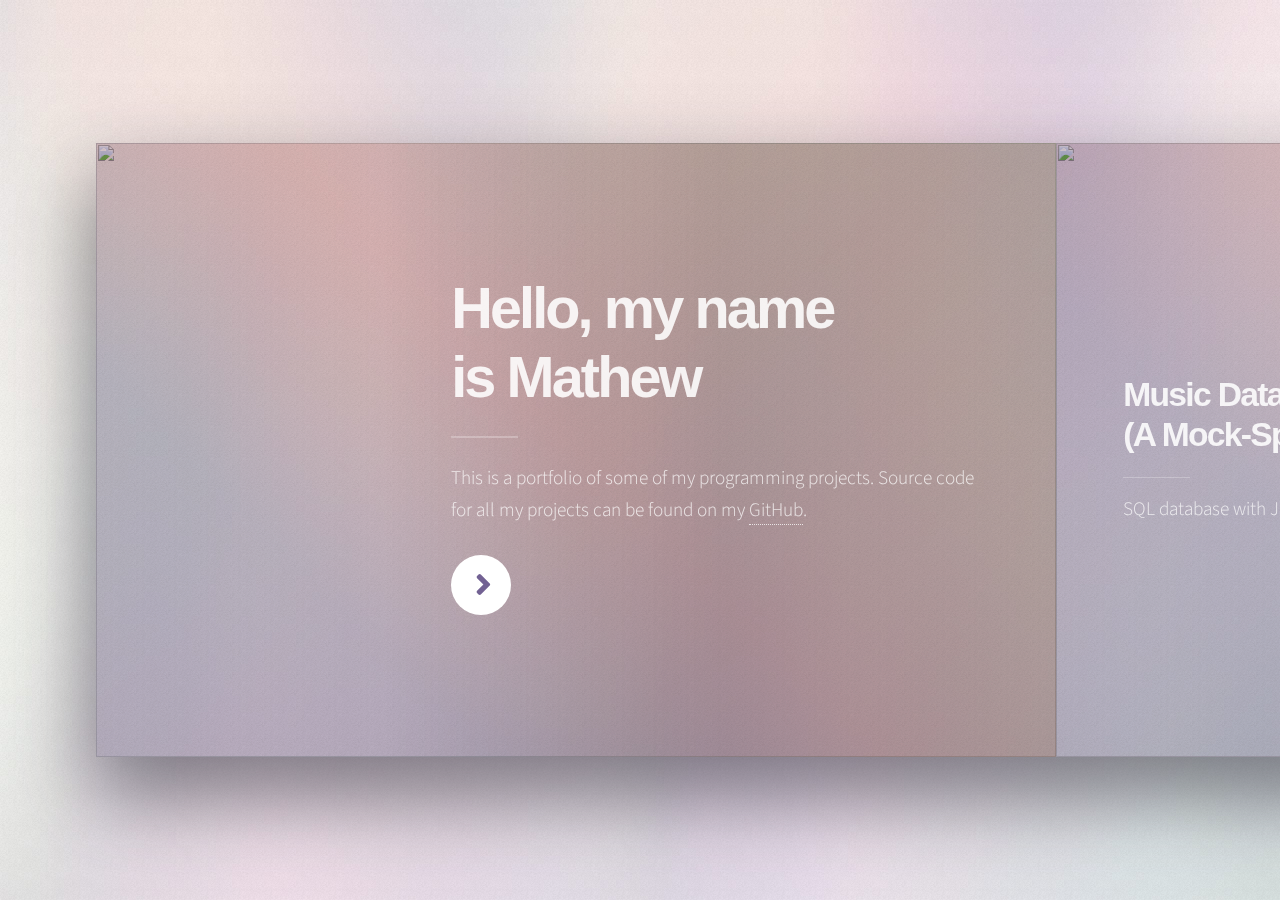
==== commit 3009bf0d: "formatting" ====
--- a/index.html
+++ b/index.html
@@ -6,7 +6,7 @@
 -->
 <html>
 	<head>
-		<title>Ethereal by HTML5 UP</title>
+		<title>Mathew Lister</title>
 		<meta charset="utf-8" />
 		<meta name="viewport" content="width=device-width, initial-scale=1, user-scalable=no" />
 		<link rel="stylesheet" href="assets/css/main.css" />
@@ -50,36 +50,42 @@
 								</div>
 							</section>
 
-						<!-- Panel -->
-							<section class="panel color1" id = "first">
+						<!-- Panel (Spotlight) -->
+							<section class="panel spotlight large" id = "first">
 								<div class="intro joined">
-									<h2 class="major">Amet lorem</h2>
-									<p>Sed vel nibh libero. Mauris et lorem pharetra massa lorem turpis congue pulvinar. Vivamus sed feugiat finibus. Duis amet bibendum amet sed. Duis mauris ex, dapibus sed ligula tempus volutpat magna etiam.</p>
+									<h2 class="major">Music Database<br />
+										(A Mock-Spotify) </h2>
+									<p>SQL database with Java interface.</p>
 								</div>
 								<div class="inner">
 									<ul class="grid-icons three connected">
-										<li><span class="icon fa-gem"><span class="label">Lorem</span></span></li>
-										<li><span class="icon solid fa-camera-retro"><span class="label">Ipsum</span></span></li>
-										<li><span class="icon solid fa-cog"><span class="label">Dolor</span></span></li>
-										<li><span class="icon solid fa-paper-plane"><span class="label">Sit</span></span></li>
-										<li><span class="icon solid fa-chart-bar"><span class="label">Amet</span></span></li>
-										<li><span class="icon solid fa-code"><span class="label">Nullam</span></span></li>
+										<li><span class="fas fa-database fa-5x"></span></li>
+										<li><span class="fab solid fa-java fa-5x"></span></li>
+										<li><span class="fab fa-github fa-5x"></span></li>
 									</ul>
 								</div>
+								<div class="inner">
+									<p>A three person group project inspired by spotify and itunes.
+										This project gives users the ability to manage playlists, concerts, songs, albums, artists and more.
+										The interface makes our database searchable and modifyable. The scope of this project is intended to show 
+										backend capabilities with less emphasis on front end. 
+									</p>
+								</div>
+								<div class="image filtered tinted" data-position="top left">
+									<img src="images/First.jpg" alt="" />
+								</div>
+							</section>							
+
+						<!-- Panel -->
+							<section class="panel">
+								
+								<div class="gallery">
+									<a href="images/SearchSong.jpg" class="image span-2-5" data-position="left"><img src="images/SearchSong.jpg" alt="" /></a>
+									<a href="images/DBInterface.jpg" class="image span-2-5" data-position="right"><img src="images/DBInterface.jpg" alt="" /></a>
+								</div>
 							</section>
 
-						<!-- Panel (Spotlight) -->
-							<section class="panel spotlight large left">
-								<div class="content span-5">
-									<h2 class="major">Magna amet tempus</h2>
-									<p>Mauris a cursus velit. Nunc lacinia sollicitudin egestas bibendum, magna dui bibendum ex, sagittis commodo enim risus sed magna nulla. Vestibulum ut consequat velit. Curabitur vitae libero lorem. Quisque iaculis porttitor blandit. Nullam quis sagittis maximus. Sed vel nibh libero. Mauris et lorem pharetra massa lorem turpis congue pulvinar.</p>
-								</div>
-								<div class="image filtered tinted" data-position="top right">
-									<img src="images/pic03.jpg" alt="" />
-								</div>
-							</section>
-
-						<!-- Panel -->
+							<!-- Panel
 							<section class="panel">
 								<div class="intro color2">
 									<h2 class="major">Elit integer</h2>
@@ -100,13 +106,13 @@
 									</div>
 									<a href="images/gallery/fulls/09.jpg" class="image filtered span-2-5" data-position="right"><img src="images/gallery/thumbs/09.jpg" alt="" /></a>
 								</div>
-							</section>
+							</section>-->
 
 						<!-- Panel -->
 							<section class="panel color4-alt">
 								<div class="intro color4">
-									<h2 class="major">Contact</h2>
-									<p>Sed vel nibh libero. Mauris et lorem pharetra massa lorem turpis congue pulvinar. Vivamus sed feugiat finibus. Duis amet bibendum amet sed. Duis mauris ex, dapibus sed ligula tempus volutpat magna etiam.</p>
+									<h2 class="major">?</h2>
+									<p>??????? ?????????? ??? ????????.</p>
 								</div>
 								<div class="inner columns divided">
 									<div class="span-3-25">
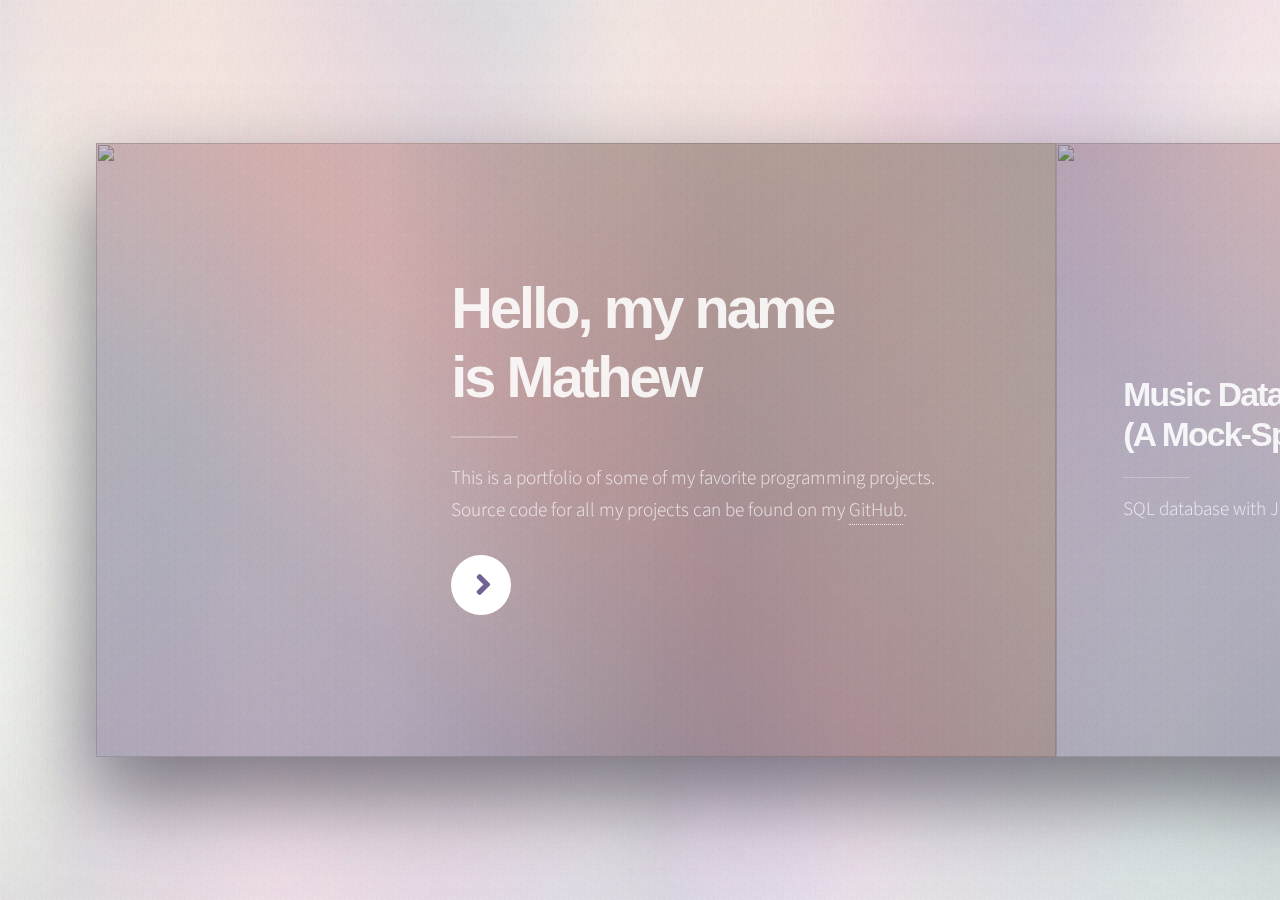
==== commit 5f17677c: "lots of updates while offline" ====
--- a/index.html
+++ b/index.html
@@ -20,27 +20,12 @@
 				<!-- Wrapper -->
 					<div id="wrapper">
 
-						<!-- Panel (Banner) -->
-							<!--<section class="panel banner right">
-								<div class="content color0  span-3-75">
-									<h1 class="major">Hello, my name<br />
-									is Mathew</h1>
-									<p>This is a portfolio of some of my programming projects. Source code for all my projects can be found on my <a href="https://github.com/AngryPorkchop11">GitHub</a>.</p>
-									<ul class="actions">
-										<li><a href="#first" class="button primary color1 circle icon solid fa-angle-right">Next</a></li>
-									</ul>
-								</div>
-								<div class="image filtered span-1-75" data-position="25% 25%">
-									<img src="images/pic01.jpg" alt="" />
-								</div>
-							</section> -->
-
-						<!-- Panel (Spotlight) -->
+						<!------------------------------------------------------------------------------------------------------------------- HOME ----------------------------------------------------------------------------------------------------------------->
 							<section class="panel spotlight medium right" id= "Home">
 								<div class="content span-7">
 									<h1 class="major">Hello, my name<br />
 										is Mathew</h1>
-										<p>This is a portfolio of some of my programming projects. Source code for all my projects can be found on my <a href="https://github.com/AngryPorkchop11">GitHub</a>.</p>
+										<p>This is a portfolio of some of my favorite programming projects. Source code for all my projects can be found on my <a href="https://github.com/MathewLister">GitHub</a>.</p>
 										<ul class="actions">
 											<li><a href="#first" class="button primary color1 circle icon solid fa-angle-right">Next</a></li>
 										</ul>
@@ -49,8 +34,11 @@
 									<img src="images/HomeScreen.jpg" alt="" />
 								</div>
 							</section>
+						<!------------------------------------------------------------------------------------------------------------------- HOME ----------------------------------------------------------------------------------------------------------------->
+	
 
-						<!-- Panel (Spotlight) -->
+						<!------------------------------------------------------------------------------------------------------------------- SQL/JAVA ----------------------------------------------------------------------------------------------------------------->
+							<!-- Panel -->
 							<section class="panel spotlight large" id = "first">
 								<div class="intro joined">
 									<h2 class="major">Music Database<br />
@@ -78,352 +66,82 @@
 
 						<!-- Panel -->
 							<section class="panel">
-								
 								<div class="gallery">
+									<a href="images/DBInterface.jpg" class="image span-2-5" data-position="right"><img src="images/DBInterface.jpg" alt="" /></a>
 									<a href="images/SearchSong.jpg" class="image span-2-5" data-position="left"><img src="images/SearchSong.jpg" alt="" /></a>
-									<a href="images/DBInterface.jpg" class="image span-2-5" data-position="right"><img src="images/DBInterface.jpg" alt="" /></a>
 								</div>
 							</section>
-
-							<!-- Panel
-							<section class="panel">
-								<div class="intro color2">
-									<h2 class="major">Elit integer</h2>
-									<p>Sed vel nibh libero. Mauris et lorem pharetra massa lorem turpis congue pulvinar. Vivamus sed feugiat finibus. Duis amet bibendum amet sed. Duis mauris ex, dapibus sed ligula tempus volutpat magna etiam.</p>
-								</div>
-								<div class="gallery">
-									<div class="group span-3">
-										<a href="images/gallery/fulls/01.jpg" class="image filtered span-3" data-position="bottom"><img src="images/gallery/thumbs/01.jpg" alt="" /></a>
-										<a href="images/gallery/fulls/02.jpg" class="image filtered span-1-5" data-position="center"><img src="images/gallery/thumbs/02.jpg" alt="" /></a>
-										<a href="images/gallery/fulls/03.jpg" class="image filtered span-1-5" data-position="bottom"><img src="images/gallery/thumbs/03.jpg" alt="" /></a>
-									</div>
-									<a href="images/gallery/fulls/04.jpg" class="image filtered span-2-5" data-position="top"><img src="images/gallery/thumbs/04.jpg" alt="" /></a>
-									<div class="group span-4-5">
-										<a href="images/gallery/fulls/05.jpg" class="image filtered span-3" data-position="top"><img src="images/gallery/thumbs/05.jpg" alt="" /></a>
-										<a href="images/gallery/fulls/06.jpg" class="image filtered span-1-5" data-position="center"><img src="images/gallery/thumbs/06.jpg" alt="" /></a>
-										<a href="images/gallery/fulls/07.jpg" class="image filtered span-1-5" data-position="bottom"><img src="images/gallery/thumbs/07.jpg" alt="" /></a>
-										<a href="images/gallery/fulls/08.jpg" class="image filtered span-3" data-position="top"><img src="images/gallery/thumbs/08.jpg" alt="" /></a>
-									</div>
-									<a href="images/gallery/fulls/09.jpg" class="image filtered span-2-5" data-position="right"><img src="images/gallery/thumbs/09.jpg" alt="" /></a>
-								</div>
-							</section>-->
 
 						<!-- Panel -->
 							<section class="panel color4-alt">
 								<div class="intro color4">
-									<h2 class="major">?</h2>
-									<p>??????? ?????????? ??? ????????.</p>
+									<h2 class="major">Advanced Techniques</h2>
+									<p>Cache and Hash</p>
 								</div>
 								<div class="inner columns divided">
-									<div class="span-3-25">
-										<form method="post" action="#">
-											<div class="fields">
-												<div class="field half">
-													<label for="name">Name</label>
-													<input type="text" name="name" id="name" />
-												</div>
-												<div class="field half">
-													<label for="email">Email</label>
-													<input type="email" name="email" id="email" />
-												</div>
-												<div class="field">
-													<label for="message">Message</label>
-													<textarea name="message" id="message" rows="4"></textarea>
-												</div>
-											</div>
-											<ul class="actions">
-												<li><input type="submit" value="Send Message" class="button primary" /></li>
-											</ul>
-										</form>
+									<div class="span-3">
+										<p>When inserting a song from the database into a playlist we only wanted to use 
+											ID numbers. However, for the user we wanted them to be able to search with song names. We cached the results 
+											from the SQL query with songs related to what the user searched.
+											We used a hashmap inorder to creat unique value pairs based on song and artist name,
+											with the ID number associated with the song as the value for quick and reliable song retrival. 
+										</p>
 									</div>
-									<div class="span-1-5">
-										<ul class="contact-icons color1">
-											<li class="icon brands fa-twitter"><a href="#">@untitled-tld</a></li>
-											<li class="icon brands fa-facebook-f"><a href="#">facebook.com/untitled</a></li>
-											<li class="icon brands fa-snapchat-ghost"><a href="#">@untitled-tld</a></li>
-											<li class="icon brands fa-instagram"><a href="#">@untitled-tld</a></li>
-											<li class="icon brands fa-medium-m"><a href="#">medium.com/untitled</a></li>
-										</ul>
+									<div class="span-3">
+										<pre><code><!--HOW TO ESCAPE CHARS?-->Map<Pair<String, String>, Integer> cache = new HashMap<>();
+Pair<String, String> artistSong;
+if (rs.next()) {
+	do { // enter all songs into a hashmap
+		cache.put(new Pair/<>(rs.getString(1), rs.getString(2)), rs.getInt(3));
+	} while (rs.next());
+}
+ps.close();
+rs.close();
+System.out.format(formatMap, "Artist Name", "Song");
+System.out.println("-----------------------------");
+cache.forEach((key, value) -> System.out.format(formatMap, key.getKey(), key.getValue()));
+System.out.println("-----------------------------");
+if (cache.isEmpty()) {
+	System.out.println("No Results");
+	continue;
+}</code></pre>
 									</div>
 								</div>
 							</section>
+						<!------------------------------------------------------------------------------------------------------------------- SQL/JAVA ----------------------------------------------------------------------------------------------------------------->
 
+						<!------------------------------------------------------------------------------------------------------------------- Employee/Company ----------------------------------------------------------------------------------------------------------------->
+
+
+
+
+
+
+
+
+
+
+
+
+
+
+
+						<!------------------------------------------------------------------------------------------------------------------- Employee/Company ----------------------------------------------------------------------------------------------------------------->
+
+
+
+						<!------------------------------------------------------------------------------------------------------------------- CONTACTS ----------------------------------------------------------------------------------------------------------------->
 						<!-- Panel -->
-							<section class="panel color2-alt">
-								<div class="intro color2">
-									<h2 class="major">Elements</h2>
-									<p>Sed vel nibh libero. Mauris et lorem pharetra massa lorem turpis congue pulvinar. Vivamus sed feugiat finibus. Duis amet bibendum amet sed. Duis mauris ex, dapibus sed ligula tempus volutpat magna etiam. </p>
-								</div>
-								<div class="inner columns aligned">
-									<div class="span-2-75">
-
-										<h3 class="major">Text</h3>
-										<p>This is <b>bold</b> and this is <strong>strong</strong>. This is <i>italic</i> and this is <em>emphasized</em>.
-										This is <sup>superscript</sup> text and this is <sub>subscript</sub> text.
-										This is <u>underlined</u> and this is code: <code>for (;;) { ... }</code>. Finally, <a href="#">this is a link</a>.</p>
-
-										<h1>Heading Level 1</h1>
-										<h2>Heading Level 2</h2>
-										<h3>Heading Level 3</h3>
-										<h4>Heading Level 4</h4>
-										<h5>Heading Level 5</h5>
-										<h6>Heading Level 6</h6>
-
-									</div>
-									<div class="span-3">
-
-										<h4>Blockquote</h4>
-										<blockquote>Lorem ipsum dolor sit amet. Felis sagittis eget tempus euismod. Vestibulum ante ipsum primis in vestibulum. Blandit adipiscing eu iaculis volutpat ac adipiscing volutpat ac adipiscing faucibus.</blockquote>
-
-										<h4>Preformatted</h4>
-										<pre><code>i = 0;
-
-while (!deck.isInOrder()) {
-    print 'Iteration ' + (i++);
-    deck.shuffle();
-}
-
-print 'It took ' + i + ' iterations to sort the deck.';</code></pre>
-
-									</div>
-									<div class="span-1-25">
-
-										<h3 class="major">Lists</h3>
-
-										<h4>Unordered</h4>
-										<ul>
-											<li>Lorem ipsum dolor sit.</li>
-											<li>Dolor pulvinar etiam.</li>
-											<li>Etiam vel felis viverra.</li>
-										</ul>
-
-										<h4>Alternate</h4>
-										<ul class="alt">
-											<li>Lorem ipsum dolor sit.</li>
-											<li>Dolor pulvinar etiam.</li>
-											<li>Etiam vel felis viverra.</li>
-											<li>Felis enim feugiat.</li>
-										</ul>
-
-									</div>
-									<div class="span-1-5">
-
-										<h4>Ordered</h4>
-										<ol>
-											<li>Lorem ipsum dolor sit.</li>
-											<li>Dolor pulvinar etiam.</li>
-											<li>Etiam vel felis viverra.</li>
-											<li>Felis enim feugiat.</li>
-											<li>Etiam vel felis lorem.</li>
-										</ol>
-
-										<h4>Actions</h4>
-										<ul class="actions">
-											<li><a href="#" class="button primary color2">Default</a></li>
-											<li><a href="#" class="button">Default</a></li>
-										</ul>
-										<ul class="actions stacked">
-											<li><a href="#" class="button primary color2">Default</a></li>
-											<li><a href="#" class="button">Default</a></li>
-										</ul>
-
-									</div>
-									<div class="span-1-25">
-
-										<h4>Icons</h4>
-										<ul class="icons">
-											<li><a href="#" class="icon brands fa-twitter"><span class="label">Twitter</span></a></li>
-											<li><a href="#" class="icon brands fa-facebook-f"><span class="label">Facebook</span></a></li>
-											<li><a href="#" class="icon brands fa-instagram"><span class="label">Instagram</span></a></li>
-											<li><a href="#" class="icon brands fa-github"><span class="label">GitHub</span></a></li>
-											<li><a href="#" class="icon brands fa-medium-m"><span class="label">Medium</span></a></li>
-										</ul>
-
-										<h4>Contact Icons</h4>
-										<ul class="contact-icons color2">
-											<li class="icon brands fa-twitter"><a href="#">Twitter</a></li>
-											<li class="icon brands fa-facebook-f"><a href="#">Facebook</a></li>
-											<li class="icon brands fa-instagram"><a href="#">Instagram</a></li>
-											<li class="icon brands fa-github"><a href="#">GitHub</a></li>
-											<li class="icon brands fa-medium-m"><a href="#">Medium</a></li>
-										</ul>
-
-									</div>
-									<div class="span-3">
-										<h3 class="major">Table</h3>
-										<h4>Default</h4>
-										<div class="table-wrapper">
-											<table>
-												<thead>
-													<tr>
-														<th>Name</th>
-														<th>Description</th>
-														<th>Price</th>
-													</tr>
-												</thead>
-												<tbody>
-													<tr>
-														<td>Item One</td>
-														<td>Ante turpis integer aliquet porttitor.</td>
-														<td>29.99</td>
-													</tr>
-													<tr>
-														<td>Item Two</td>
-														<td>Vis ac commodo adipiscing arcu aliquet.</td>
-														<td>19.99</td>
-													</tr>
-													<tr>
-														<td>Item Three</td>
-														<td> Morbi faucibus arcu accumsan lorem.</td>
-														<td>29.99</td>
-													</tr>
-													<tr>
-														<td>Item Four</td>
-														<td>Vitae integer tempus condimentum.</td>
-														<td>19.99</td>
-													</tr>
-												</tbody>
-												<tfoot>
-													<tr>
-														<td colspan="2"></td>
-														<td>100.00</td>
-													</tr>
-												</tfoot>
-											</table>
-										</div>
-									</div>
-									<div class="span-3">
-										<h4>Alternate</h4>
-										<div class="table-wrapper">
-											<table class="alt">
-												<thead>
-													<tr>
-														<th>Name</th>
-														<th>Description</th>
-														<th>Price</th>
-													</tr>
-												</thead>
-												<tbody>
-													<tr>
-														<td>Item One</td>
-														<td>Ante turpis integer aliquet porttitor.</td>
-														<td>29.99</td>
-													</tr>
-													<tr>
-														<td>Item Two</td>
-														<td>Vis ac commodo adipiscing arcu aliquet.</td>
-														<td>19.99</td>
-													</tr>
-													<tr>
-														<td>Item Three</td>
-														<td> Morbi faucibus arcu accumsan lorem.</td>
-														<td>29.99</td>
-													</tr>
-													<tr>
-														<td>Item Four</td>
-														<td>Vitae integer tempus condimentum.</td>
-														<td>19.99</td>
-													</tr>
-													<tr>
-														<td>Item Five</td>
-														<td>Ante turpis integer aliquet porttitor.</td>
-														<td>29.99</td>
-													</tr>
-												</tbody>
-												<tfoot>
-													<tr>
-														<td colspan="2"></td>
-														<td>100.00</td>
-													</tr>
-												</tfoot>
-											</table>
-										</div>
-									</div>
-									<div class="span-2-25">
-										<h3 class="major">Buttons</h3>
-										<ul class="actions">
-											<li><a href="#" class="button primary color2">Primary</a></li>
-											<li><a href="#" class="button">Default</a></li>
-										</ul>
-										<ul class="actions">
-											<li><a href="#" class="button">Default</a></li>
-											<li><a href="#" class="button large">Large</a></li>
-											<li><a href="#" class="button small">Small</a></li>
-										</ul>
-										<ul class="actions">
-											<li><a href="#" class="button primary color2 icon solid fa-cog">Icon</a></li>
-											<li><a href="#" class="button icon fa-gem">Icon</a></li>
-										</ul>
-										<ul class="actions">
-											<li><span class="button primary color2 disabled">Disabled</span></li>
-											<li><span class="button disabled">Disabled</span></li>
-										</ul>
-										<ul class="actions">
-											<li><a href="#" class="button primary color2 circle icon solid fa-cog">Icon</a></li>
-											<li><a href="#" class="button circle icon fa-gem">Icon</a></li>
-										</ul>
-									</div>
-									<div class="span-4-5">
-										<h3 class="major">Form</h3>
-										<form method="post" action="#">
-											<div class="fields">
-												<div class="field third">
-													<label for="demo-name">Name</label>
-													<input type="text" name="demo-name" id="demo-name" value="" placeholder="Jane Doe" />
-												</div>
-												<div class="field third">
-													<label for="demo-email">Email</label>
-													<input type="email" name="demo-email" id="demo-email" value="" placeholder="jane@untitled.tld" />
-												</div>
-												<div class="field third">
-													<label for="demo-category">Category</label>
-													<div class="select-wrapper">
-														<select name="demo-category" id="demo-category">
-															<option value="">-</option>
-															<option value="1">Manufacturing</option>
-															<option value="1">Shipping</option>
-															<option value="1">Administration</option>
-															<option value="1">Human Resources</option>
-														</select>
-													</div>
-												</div>
-												<div class="field quarter">
-													<input type="radio" id="demo-priority-low" name="demo-priority" class="color2" checked />
-													<label for="demo-priority-low">Low Priority</label>
-												</div>
-												<div class="field quarter">
-													<input type="radio" id="demo-priority-high" name="demo-priority" class="color2" />
-													<label for="demo-priority-high">High Priority</label>
-												</div>
-												<div class="field quarter">
-													<input type="checkbox" id="demo-copy" name="demo-copy" class="color2" />
-													<label for="demo-copy">Email a copy</label>
-												</div>
-												<div class="field quarter">
-													<input type="checkbox" id="demo-human" name="demo-human" class="color2" checked />
-													<label for="demo-human">Not a robot</label>
-												</div>
-												<div class="field">
-													<label for="demo-message">Message</label>
-													<textarea name="demo-message" id="demo-message" placeholder="Enter your message" rows="2"></textarea>
-												</div>
-											</div>
-											<ul class="actions">
-												<li><input type="submit" value="Send Message" class="primary color2" /></li>
-												<li><input type="reset" value="Reset" /></li>
-											</ul>
-										</form>
-									</div>
-								</div>
-							</section>
-
-						<!-- Copyright -->
-							<div class="copyright">&copy; Untitled. Design: <a href="https://html5up.net">HTML5 UP</a>.</div>
-
-					</div>
-
-			</div>
-
+						<section class="panel color1-alt">
+							<ul class="inner contact-icons color1">
+								<li class="icon brands fa-github"><a href="https://github.com/MathewLister">github.com/MathewLister</a></li>
+								<li class="icon brands fa-linkedin"><a href="https://linkedin.com/MathewLister">linkedin.com/MathewLister</a></li>
+								<!--email<li class="icon brands fa-snapchat-ghost"><a href="#">@untitled-tld</a></li>-->
+								<!--phone<li class="icon brands fa-instagram"><a href="#">@untitled-tld</a></li>-->
+							</ul>
+						</section>	
+						<!------------------------------------------------------------------------------------------------------------------- CONTACTS ----------------------------------------------------------------------------------------------------------------->
+					
 		<!-- Scripts -->
 			<script src="assets/js/jquery.min.js"></script>
 			<script src="assets/js/browser.min.js"></script>
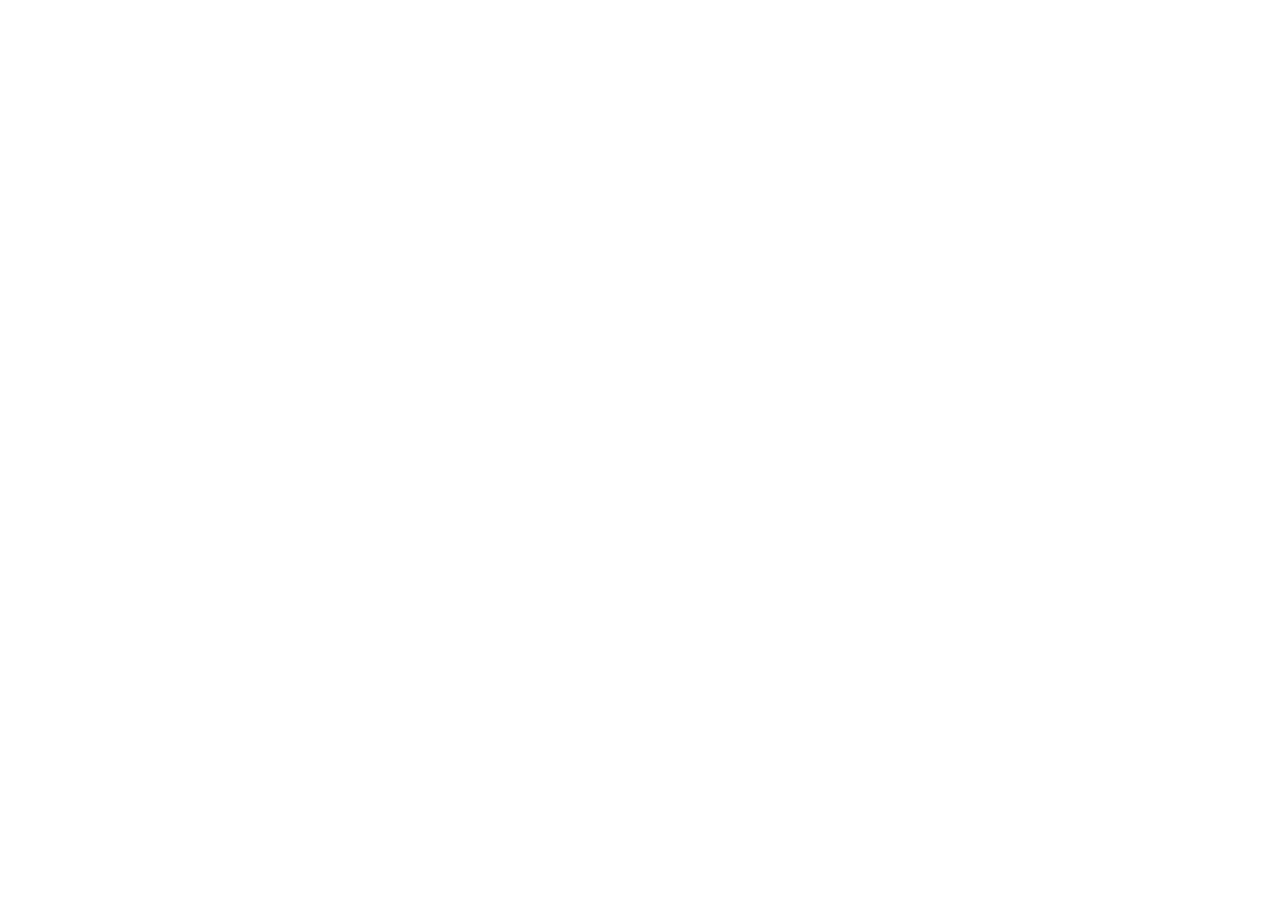
==== commit 4821f96e: "Restart" ====
--- a/index.html
+++ b/index.html
@@ -1,152 +1,14 @@
-<!DOCTYPE HTML>
-<!--
-	Ethereal by HTML5 UP
-	html5up.net | @ajlkn
-	Free for personal and commercial use under the CCA 3.0 license (html5up.net/license)
--->
+<!DOCTYPE html>
 <html>
-	<head>
-		<title>Mathew Lister</title>
-		<meta charset="utf-8" />
-		<meta name="viewport" content="width=device-width, initial-scale=1, user-scalable=no" />
-		<link rel="stylesheet" href="assets/css/main.css" />
-		<noscript><link rel="stylesheet" href="assets/css/noscript.css" /></noscript>
-	</head>
-	<body class="is-preload">
+    <head>
+        <meta charset="UTF-8">
+        <meta name="viewport" content="width=device-width, initial-scale=1.0">
+        <link href="index.css" rel="stylesheet">
+        <link href='https://fonts.googleapis.com/css?family=Roboto' rel='stylesheet'>
+        <title>Mathew Lister</title>
+    </head>
 
-		<!-- Page Wrapper -->
-			<div id="page-wrapper">
-
-				<!-- Wrapper -->
-					<div id="wrapper">
-
-						<!------------------------------------------------------------------------------------------------------------------- HOME ----------------------------------------------------------------------------------------------------------------->
-							<section class="panel spotlight medium right" id= "Home">
-								<div class="content span-7">
-									<h1 class="major">Hello, my name<br />
-										is Mathew</h1>
-										<p>This is a portfolio of some of my favorite programming projects. Source code for all my projects can be found on my <a href="https://github.com/MathewLister">GitHub</a>.</p>
-										<ul class="actions">
-											<li><a href="#first" class="button primary color1 circle icon solid fa-angle-right">Next</a></li>
-										</ul>
-								</div>
-								<div class="image filtered tinted" data-position="top left">
-									<img src="images/HomeScreen.jpg" alt="" />
-								</div>
-							</section>
-						<!------------------------------------------------------------------------------------------------------------------- HOME ----------------------------------------------------------------------------------------------------------------->
-	
-
-						<!------------------------------------------------------------------------------------------------------------------- SQL/JAVA ----------------------------------------------------------------------------------------------------------------->
-							<!-- Panel -->
-							<section class="panel spotlight large" id = "first">
-								<div class="intro joined">
-									<h2 class="major">Music Database<br />
-										(A Mock-Spotify) </h2>
-									<p>SQL database with Java interface.</p>
-								</div>
-								<div class="inner">
-									<ul class="grid-icons three connected">
-										<li><span class="fas fa-database fa-5x"></span></li>
-										<li><span class="fab solid fa-java fa-5x"></span></li>
-										<li><span class="fab fa-github fa-5x"></span></li>
-									</ul>
-								</div>
-								<div class="inner">
-									<p>A three person group project inspired by spotify and itunes.
-										This project gives users the ability to manage playlists, concerts, songs, albums, artists and more.
-										The interface makes our database searchable and modifyable. The scope of this project is intended to show 
-										backend capabilities with less emphasis on front end. 
-									</p>
-								</div>
-								<div class="image filtered tinted" data-position="top left">
-									<img src="images/First.jpg" alt="" />
-								</div>
-							</section>							
-
-						<!-- Panel -->
-							<section class="panel">
-								<div class="gallery">
-									<a href="images/DBInterface.jpg" class="image span-2-5" data-position="right"><img src="images/DBInterface.jpg" alt="" /></a>
-									<a href="images/SearchSong.jpg" class="image span-2-5" data-position="left"><img src="images/SearchSong.jpg" alt="" /></a>
-								</div>
-							</section>
-
-						<!-- Panel -->
-							<section class="panel color4-alt">
-								<div class="intro color4">
-									<h2 class="major">Advanced Techniques</h2>
-									<p>Cache and Hash</p>
-								</div>
-								<div class="inner columns divided">
-									<div class="span-3">
-										<p>When inserting a song from the database into a playlist we only wanted to use 
-											ID numbers. However, for the user we wanted them to be able to search with song names. We cached the results 
-											from the SQL query with songs related to what the user searched.
-											We used a hashmap inorder to creat unique value pairs based on song and artist name,
-											with the ID number associated with the song as the value for quick and reliable song retrival. 
-										</p>
-									</div>
-									<div class="span-3">
-										<pre><code><!--HOW TO ESCAPE CHARS?-->Map<Pair<String, String>, Integer> cache = new HashMap<>();
-Pair<String, String> artistSong;
-if (rs.next()) {
-	do { // enter all songs into a hashmap
-		cache.put(new Pair/<>(rs.getString(1), rs.getString(2)), rs.getInt(3));
-	} while (rs.next());
-}
-ps.close();
-rs.close();
-System.out.format(formatMap, "Artist Name", "Song");
-System.out.println("-----------------------------");
-cache.forEach((key, value) -> System.out.format(formatMap, key.getKey(), key.getValue()));
-System.out.println("-----------------------------");
-if (cache.isEmpty()) {
-	System.out.println("No Results");
-	continue;
-}</code></pre>
-									</div>
-								</div>
-							</section>
-						<!------------------------------------------------------------------------------------------------------------------- SQL/JAVA ----------------------------------------------------------------------------------------------------------------->
-
-						<!------------------------------------------------------------------------------------------------------------------- Employee/Company ----------------------------------------------------------------------------------------------------------------->
-
-
-
-
-
-
-
-
-
-
-
-
-
-
-
-						<!------------------------------------------------------------------------------------------------------------------- Employee/Company ----------------------------------------------------------------------------------------------------------------->
-
-
-
-						<!------------------------------------------------------------------------------------------------------------------- CONTACTS ----------------------------------------------------------------------------------------------------------------->
-						<!-- Panel -->
-						<section class="panel color1-alt">
-							<ul class="inner contact-icons color1">
-								<li class="icon brands fa-github"><a href="https://github.com/MathewLister">github.com/MathewLister</a></li>
-								<li class="icon brands fa-linkedin"><a href="https://linkedin.com/MathewLister">linkedin.com/MathewLister</a></li>
-								<!--email<li class="icon brands fa-snapchat-ghost"><a href="#">@untitled-tld</a></li>-->
-								<!--phone<li class="icon brands fa-instagram"><a href="#">@untitled-tld</a></li>-->
-							</ul>
-						</section>	
-						<!------------------------------------------------------------------------------------------------------------------- CONTACTS ----------------------------------------------------------------------------------------------------------------->
-					
-		<!-- Scripts -->
-			<script src="assets/js/jquery.min.js"></script>
-			<script src="assets/js/browser.min.js"></script>
-			<script src="assets/js/breakpoints.min.js"></script>
-			<script src="assets/js/main.js"></script>
-
-	</body>
+    <body>
+        
+    </body>
 </html>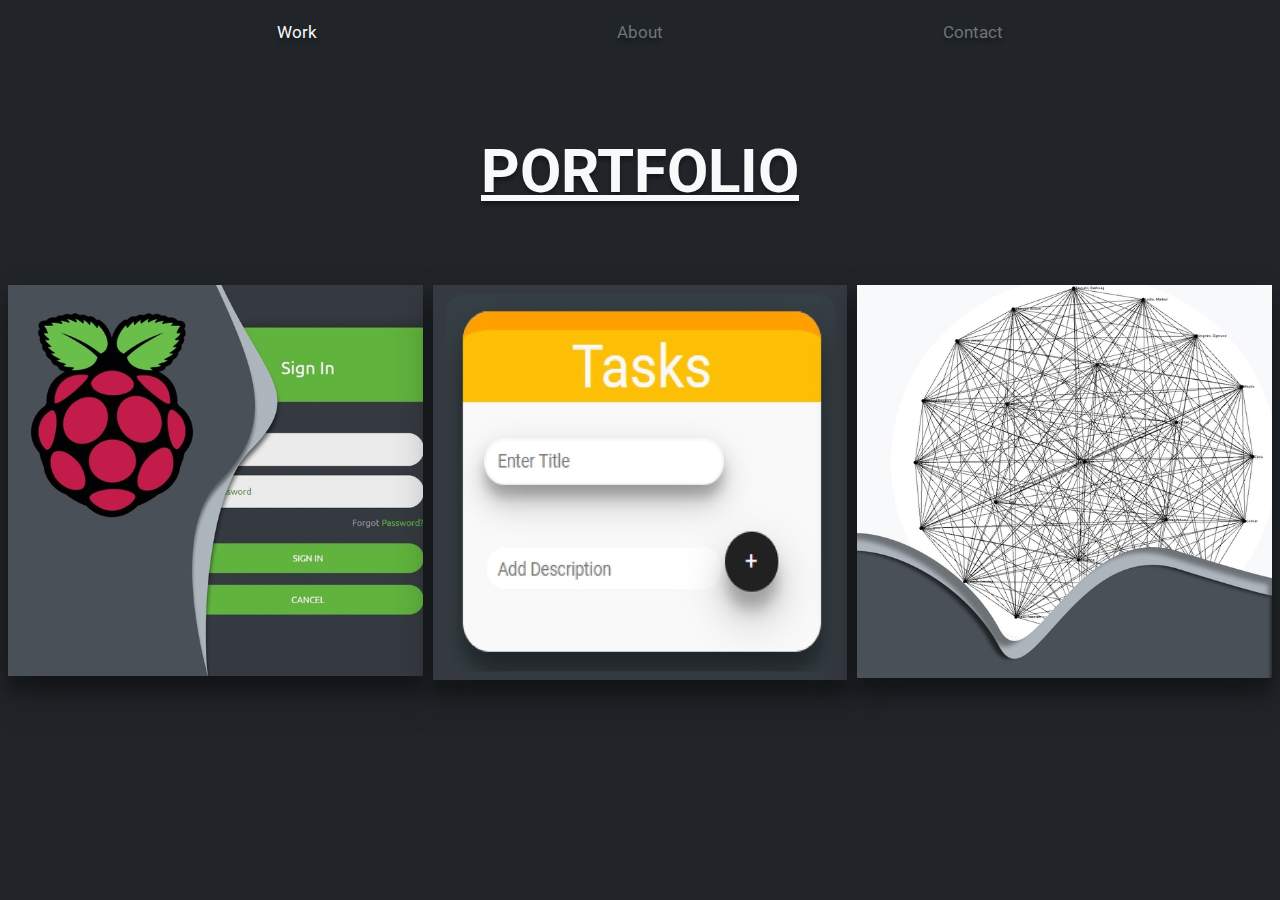
==== commit 5633e70f: "meta for links" ====
--- a/index.html
+++ b/index.html
@@ -3,12 +3,43 @@
     <head>
         <meta charset="UTF-8">
         <meta name="viewport" content="width=device-width, initial-scale=1.0">
-        <link href="index.css" rel="stylesheet">
+        <link href="style.css" rel="stylesheet">
         <link href='https://fonts.googleapis.com/css?family=Roboto' rel='stylesheet'>
         <title>Mathew Lister</title>
+
+        <meta property="og:title" content="Mathew Lister Portfolio">
+        <meta property="og:description" content="A showcase of my favorite programs that I have built">
+        <meta property="og:image" content="https://mathewlister.github.io/images/DRIP-card.jpg">
+        <meta property="og:url" content="https://mathewlister.github.io/">
     </head>
 
     <body>
-        
+    <div class="topnav">
+        <div class="topnav-centered">
+        <a href="about.html" >About</a>
+        </div>
+        <div class="topnav-left">
+            <a href="#" class="active">Work</a>
+        </div>
+        <div class="topnav-right">
+            <a href="contact.html">Contact</a>
+         </div>
+    </div>
+    <div class="header">
+        <h1>PORTFOLIO</h1>
+    </div>
+    <br>
+    <br>
+    <div class="main">
+        <a href="https://github.com/bettagj/DRIP">
+            <img class="card" src="/images/DRIP-card.jpg" alt="Project-DRIP">
+        </a>
+        <a href="https://github.com/MathewLister/Tasks">
+            <img class="card" src="/images/tasks-card.jpg" alt="Project-Tasks">
+        </a>
+        <a href="https://github.com/MathewLister/Group-Allocation-Algorithm">
+            <img class="card" src="/images/alg-card.jpg" alt="Project-alg">
+        </a>
+    </div>
     </body>
 </html>--- a/style.css
+++ b/style.css
@@ -0,0 +1,180 @@
+body{
+    background-color: #212529;
+    font-family: 'Roboto';
+    color: #F8F9FA;
+}
+
+.topnav {
+  position: relative;
+  overflow: hidden;
+}
+
+/* Style the links inside the navigation bar */
+.topnav a {
+  float: left;
+  color: #6C757D;
+  text-align: center;
+  padding: 14px 16px;
+  text-decoration: none;
+  font-size: 17px;
+  text-shadow: 0px 4px 4px rgba(0, 0, 0, 0.36);
+}
+
+/* Change the color of links on hover */
+.topnav a:hover {
+  background-color: #F8F9FA;
+  color: black;
+}
+
+.topnav a.active {
+  color: #F8F9FA;
+}
+
+.topnav a.active:hover{
+  background-color: #F8F9FA;
+  color: black;
+}
+
+.topnav-centered a {
+  float: none;
+  position: absolute;
+  top: 50%;
+  left: 50%;
+  transform: translate(-50%, -50%);
+}
+
+.topnav-right {
+  float: right;
+  padding-right: 20%;
+}
+
+.topnav-left {
+  padding-left: 20%;
+}
+
+.header{
+  padding-top: 40px;
+  text-align: center;
+  text-decoration: underline;
+  font-size: 30px;
+  text-shadow: 0px 4px 4px rgba(0, 0, 0, 0.36);
+}
+
+.main{
+  display: grid;
+  grid-template-columns: repeat(3, 1fr);
+  grid-gap: 10px;
+  justify-items: center;
+}
+
+.card{
+  box-shadow: 0 19px 38px rgba(0,0,0,0.30), 0 15px 12px rgba(0,0,0,0.22);
+  max-width: 100%;
+}
+.card:hover{
+  -webkit-tap-highlight-color:  rgba(255, 255, 255, 0); 
+  transform: scale(1.05);
+  transition-duration: .5s;
+	transition-property: transform;
+}
+
+.contact{
+  display: grid;
+  grid-template-columns: 200px 1fr;
+  grid-template-rows: 1fr;
+  grid-gap: 10px;
+  justify-items: left;
+}
+
+.message{
+  grid-column: 2;
+  font-family: 'Roboto';
+  height:200px;
+  width: 80%; /* Full width */
+  padding: 12px; /* Some padding */ 
+  border: 1px solid #F8F9FA; /* Gray border */
+  border-radius: 4px; /* Rounded borders */
+  box-sizing: border-box; /* Make sure that padding and width stays in place */
+  margin-top: 6px; /* Add a top margin */
+  margin-bottom: 16px; /* Bottom margin */
+  resize: vertical /* Allow the user to vertically resize the textarea (not horizontally) */
+}
+
+.email{
+  grid-column: 2;
+  width: 30%;
+  height: 120%;
+}
+
+.button{
+  grid-column: 2;
+  background-color: #F8F9FA;
+  color: black;
+  border: 2px solid #F8F9FA;
+  font-size: 16px;
+  margin: 4px 2px;
+  transition-duration: 0.4s;
+  cursor: pointer;
+  padding: 16px 32px;
+}
+.button:hover {
+  box-shadow: 0 12px 16px 0 rgba(0,0,0,0.24), 0 17px 50px 0 rgba(0,0,0,0.19);
+  background-color: #212529;
+  color: white;
+}
+
+/* Responsive navigation menu - display links on top of each other instead of next to each other (for mobile devices) */
+@media screen and (max-width: 375px) {
+  .topnav-right {
+    padding-right: 10px;
+  }  
+  .topnav-left {
+    padding-left: 10px;
+  }
+  .main{
+    padding-left: 0;
+    padding-right: 0;
+  }
+}
+
+/* Responsive navigation menu - display links on top of each other instead of next to each other (for mobile devices) */
+@media screen and (max-width: 370px) {
+  .topnav a, .topnav-right {
+    float: none;
+    display: block;
+  }
+
+  .topnav-centered a {
+    position: relative;
+    top: 0;
+    left: 0;
+    transform: none;
+  }
+
+  .topnav-right {
+    padding-right: 0;
+  }
+  
+  .topnav-left {
+    padding-left: 0;
+  }
+}
+
+@media screen and (max-width: 769px) {
+  .main{
+    display: grid;
+    grid-template-columns: 1fr;
+    grid-template-rows: repeat(3, 1fr);
+    grid-gap: 10px;
+    justify-items: center;
+  }
+
+  .contact{
+    display: block;
+    grid-gap: 10px;
+    justify-items: left;
+    padding-left: 10%;
+  }
+}
+  
+  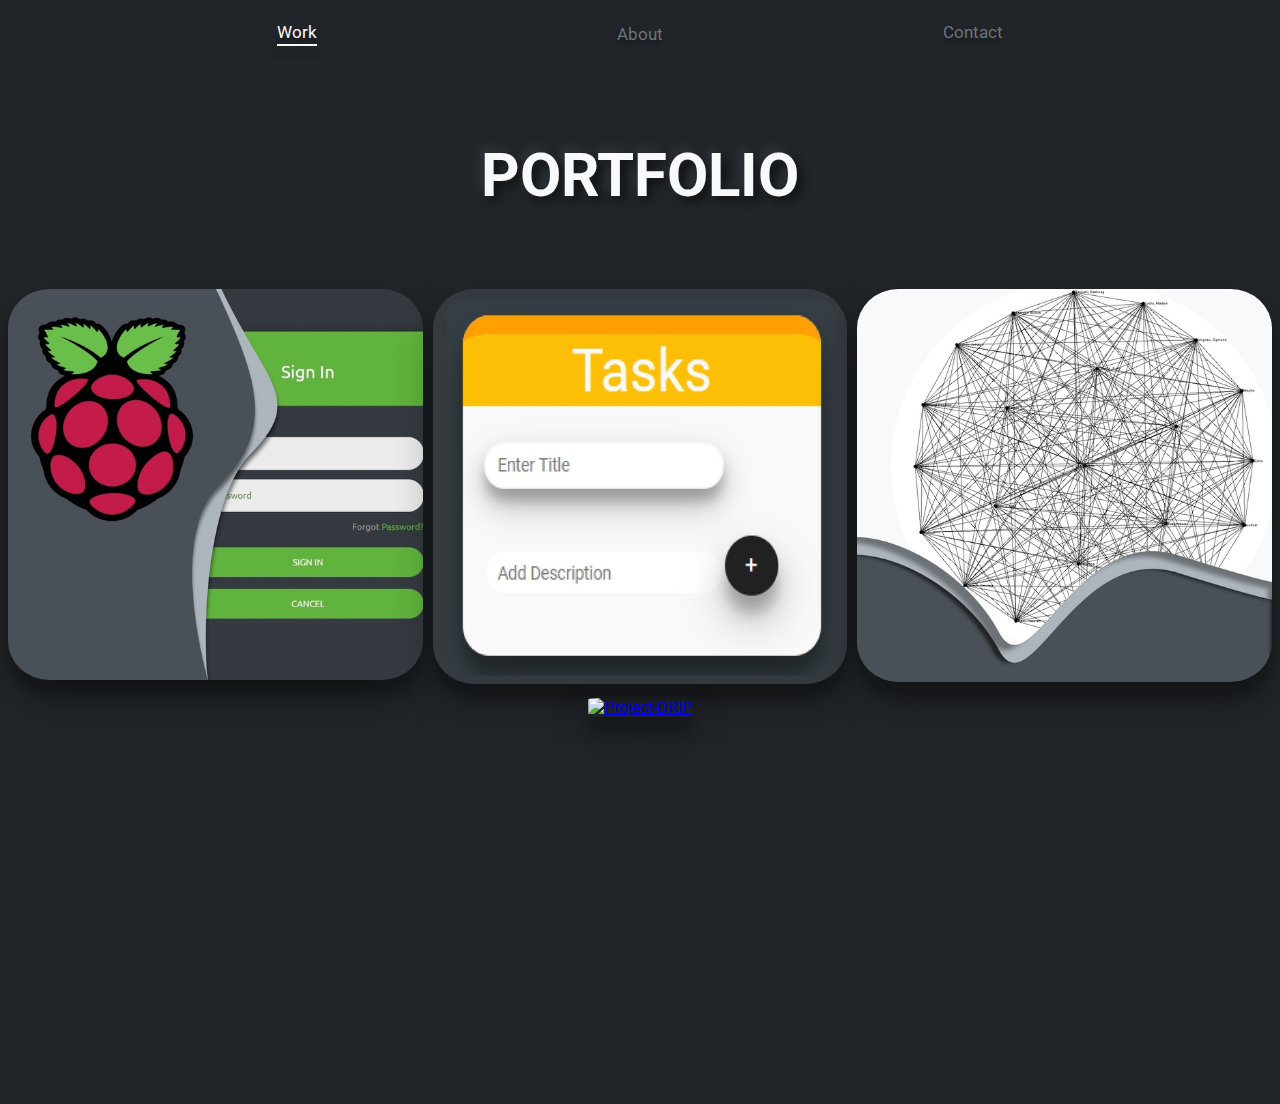
==== commit 7e6b42b7: "added css folder" ====
--- a/index.html
+++ b/index.html
@@ -3,14 +3,14 @@
     <head>
         <meta charset="UTF-8">
         <meta name="viewport" content="width=device-width, initial-scale=1.0">
-        <link href="style.css" rel="stylesheet">
+        <link href="css/style.css" rel="stylesheet">
         <link href='https://fonts.googleapis.com/css?family=Roboto' rel='stylesheet'>
-        <title>Mathew Lister</title>
+        <title>🚲 Mathew Lister</title>
 
         <meta property="og:title" content="Mathew Lister Portfolio">
         <meta property="og:description" content="A showcase of my favorite programs that I have built">
         <meta property="og:image" content="https://mathewlister.github.io/images/DRIP-card.jpg">
-        <meta property="og:url" content="https://mathewlister.github.io/">
+        <meta property="og:url" content="https://mathewlister.github.io/index.html">
     </head>
 
     <body>
@@ -31,15 +31,23 @@
     <br>
     <br>
     <div class="main">
-        <a href="https://github.com/bettagj/DRIP">
+        <a class="drip" href="https://github.com/bettagj/DRIP">
             <img class="card" src="/images/DRIP-card.jpg" alt="Project-DRIP">
         </a>
-        <a href="https://github.com/MathewLister/Tasks">
+        <a class="tasks" href="https://github.com/MathewLister/Tasks">
             <img class="card" src="/images/tasks-card.jpg" alt="Project-Tasks">
         </a>
-        <a href="https://github.com/MathewLister/Group-Allocation-Algorithm">
+        <a class = "alg" href="https://github.com/MathewLister/Group-Allocation-Algorithm">
             <img class="card" src="/images/alg-card.jpg" alt="Project-alg">
+        </a>
+        <a class="portfolio"href="https://github.com/MathewLister/MathewLister.github.io">
+            <img class="card" src="/images/portfolio-card.jpg" alt="Project-DRIP">
         </a>
     </div>
     </body>
+
+    <script>
+        //For mobile touch to feel more like hover on desktop
+        $('body').on('touchstart', function() {});
+    </script>
 </html>--- a/css/style.css
+++ b/css/style.css
@@ -0,0 +1,294 @@
+body{
+    background-color: #212529;
+    font-family: 'Roboto';
+    color: #F8F9FA;
+}
+/*-------------------------------------------------------TOP NAV-------------------------------------------------------*/
+.topnav {
+  position: relative;
+  overflow: hidden;
+}
+
+/* Style the links inside the navigation bar */
+.topnav a {
+  float: left;
+  color: #6C757D;
+  text-align: center;
+  padding: 14px 16px;
+  text-decoration: none;
+  font-size: 17px;
+  text-shadow: 0px 4px 4px rgba(0, 0, 0, 0.36);
+  border-radius: 4px; /* Rounded borders */
+  transition-duration: .3s;
+}
+
+/* Change the color of links on hover */
+.topnav a:hover {
+  background-color: #F8F9FA;
+  color: black;
+}
+
+.topnav a.active {
+  color: #F8F9FA;
+}
+
+.topnav a.active::after{
+  margin-top: 2px; /* distance goes here */
+  display: block;
+  content: ' ';
+  height: 2px;
+  background: #F8F9FA;
+  box-shadow: 0 19px 38px rgba(0,0,0,0.30), 0 15px 12px rgba(0,0,0,0.22);
+}
+
+.topnav a.active:hover{
+  background-color: #F8F9FA;
+  color: black;
+}
+
+.topnav-centered a {
+  float: none;
+  position: absolute;
+  top: 50%;
+  left: 50%;
+  transform: translate(-50%, -50%);
+}
+
+.topnav-right {
+  float: right;
+  padding-right: 20%;
+}
+
+.topnav-left {
+  padding-left: 20%;
+}
+/*-------------------------------------------------------INDEX-------------------------------------------------------*/
+.header{
+  padding-top: 40px;
+  text-align: center;
+  font-size: 30px;
+  text-shadow:  5px 5px 10px #111315, 
+  -5px -5px 10px #31373d;
+}
+
+.main{
+  display: grid;
+  grid-template-columns: repeat(3, 1fr);
+  grid-template-rows: 1fr 1fr;
+  grid-template-areas: "a b c"
+	                     ". d .";
+  grid-gap: 10px;
+  justify-items: center;
+}
+
+.card{
+  box-shadow: 0 19px 38px rgba(0,0,0,0.30), 0 15px 12px rgba(0,0,0,0.22);
+  max-width: 100%;
+  border-radius: 10%;
+  transition-duration: .5s;
+}
+.card:hover, .card:active{
+  -webkit-tap-highlight-color:  rgba(255, 255, 255, 0); 
+  transform: scale(1.05);
+	transition-property: transform;
+}
+
+.drip{
+  grid-area: a;
+}
+
+.tasks{
+  grid-area: b;
+}
+
+.alg{
+  grid-area: c;
+}
+
+.portfolio{
+  grid-area: d;
+}
+/*-------------------------------------------------------CONTACT-------------------------------------------------------*/
+.contact{
+  display: grid;
+  grid-template-columns: 200px 1fr;
+  grid-template-rows: 1fr;
+  grid-gap: 10px;
+  justify-items: left;
+}
+
+.message{
+  grid-column: 2;
+  font-family: 'Roboto';
+  height:400px;
+  width: 60%; /* Full width */
+  padding: 12px; /* Some padding */ 
+  border: none;
+  border-radius: 8px; /* Rounded borders */
+  box-sizing: border-box; /* Make sure that padding and width stays in place */
+  margin-top: 6px; /* Add a top margin */
+  margin-bottom: 16px; /* Bottom margin */
+  color: #F8F9FA;
+  resize: vertical; /* Allow the user to vertically resize the textarea (not horizontally) */
+  background: #212529;
+  box-shadow: inset 9px 9px 13px #15171a, 
+            inset -9px -9px 13px #2d3338;
+  font-size: 17px;
+  transition-duration: .5s;
+}
+
+textarea:focus, textarea:hover{
+  outline: none;
+  transform: scale(1.05);
+	transition-property: transform;
+}
+
+textarea::placeholder{
+  color: #ADB5BD;
+  opacity: 1; /* Firefox */
+}
+
+.email{
+  color: #F8F9FA;
+  font-size: 17px;
+  grid-column: 2;
+  width: 20%;
+  height: 40px;
+  border-radius: 8px; /* Rounded borders */
+  border: none;
+  background: #212529;
+  box-shadow: inset 6px 6px 13px #15171a, 
+            inset -6px -6px 13px #2d3338;
+  text-indent: 5px;
+  transition-duration: .5s;
+}
+
+.email::placeholder { /* Chrome, Firefox, Opera, Safari 10.1+ */
+  color: #ADB5BD;
+  opacity: 1; /* Firefox */
+}
+
+.email:focus, .email:hover{
+  transform: scale(1.05);
+	transition-property: transform;
+}
+
+input:hover ,input:focus{
+  outline: none;
+}
+
+input:-webkit-autofill,
+input:-webkit-autofill:hover,
+input:-webkit-autofill:focus,
+input:-webkit-autofill:active {
+    -webkit-transition: color 9999s ease-out, background-color 9999s ease-out;
+    -webkit-transition-delay: 9999s;
+}
+
+.button{
+  grid-column: 2;
+  font-size: 17px;
+  border-radius: 8px; /* Rounded borders */
+  border: none;
+  height: 50px;
+  width: 150px;
+  color: #ADB5BD;
+  background: linear-gradient(315deg, #23282c, #1e2125);
+  box-shadow:  -6px -6px 12px #171a1d, 
+             6px 6px 12px #2b3035;
+  transition-duration: 2s;
+}
+.button:hover {
+  border-radius: 8px; /* Rounded borders */
+  background-color: #212529;
+  box-shadow: inset -6px -6px 12px #171a1d, 
+            inset 6px 6px 12px #2b3035;
+  color: white;
+  transform: scale(1.1);
+	transition-property: transform;
+}
+
+/*-------------------------------------------------------Media Queries-------------------------------------------------------*/
+/* Responsive navigation menu - display links on top of each other instead of next to each other (for mobile devices) */
+@media screen and (max-width: 375px) {
+  .topnav-right {
+    padding-right: 10px;
+  }  
+  .topnav-left {
+    padding-left: 10px;
+  }
+  .main{
+    padding-left: 0;
+    padding-right: 0;
+  }
+}
+
+/* Responsive navigation menu - display links on top of each other instead of next to each other (for mobile devices) */
+@media screen and (max-width: 370px) {
+  .topnav a, .topnav-right {
+    float: none;
+    display: block;
+  }
+
+  .topnav-centered a {
+    position: relative;
+    top: 0;
+    left: 0;
+    transform: none;
+  }
+
+  .topnav-right {
+    padding-right: 0;
+  }
+  
+  .topnav-left {
+    padding-left: 0;
+  }
+}
+
+@media screen and (max-width: 769px) {
+  .header{
+    padding-top: 0px;
+  }
+
+  .main{
+    display: grid;
+    grid-template-columns: 1fr;
+    grid-gap: 20px;
+    grid-template-areas: "a"
+                         "b"
+                         "c"
+                         "d";
+  }
+
+  .contact{
+    grid-template-columns: 1fr;
+    grid-gap: 25px;
+  }
+
+  .message, .email, .button{
+    grid-column: 1;
+  }
+
+  .message{
+    height:200px;
+    width: 100%; /* Full width */
+    background: #212529;
+    box-shadow: inset 5px 5px 6px #181b1e, 
+            inset -5px -5px 6px #2a2f34;
+  }
+
+  .email{
+    width: 100%;
+    height: 200%;
+    background: #212529;
+    box-shadow: inset 5px 5px 8px #181b1e, 
+            inset -5px -5px 8px #2a2f34;
+  }
+
+  .button{
+    grid-row: 3;
+  }
+}
+  
+  